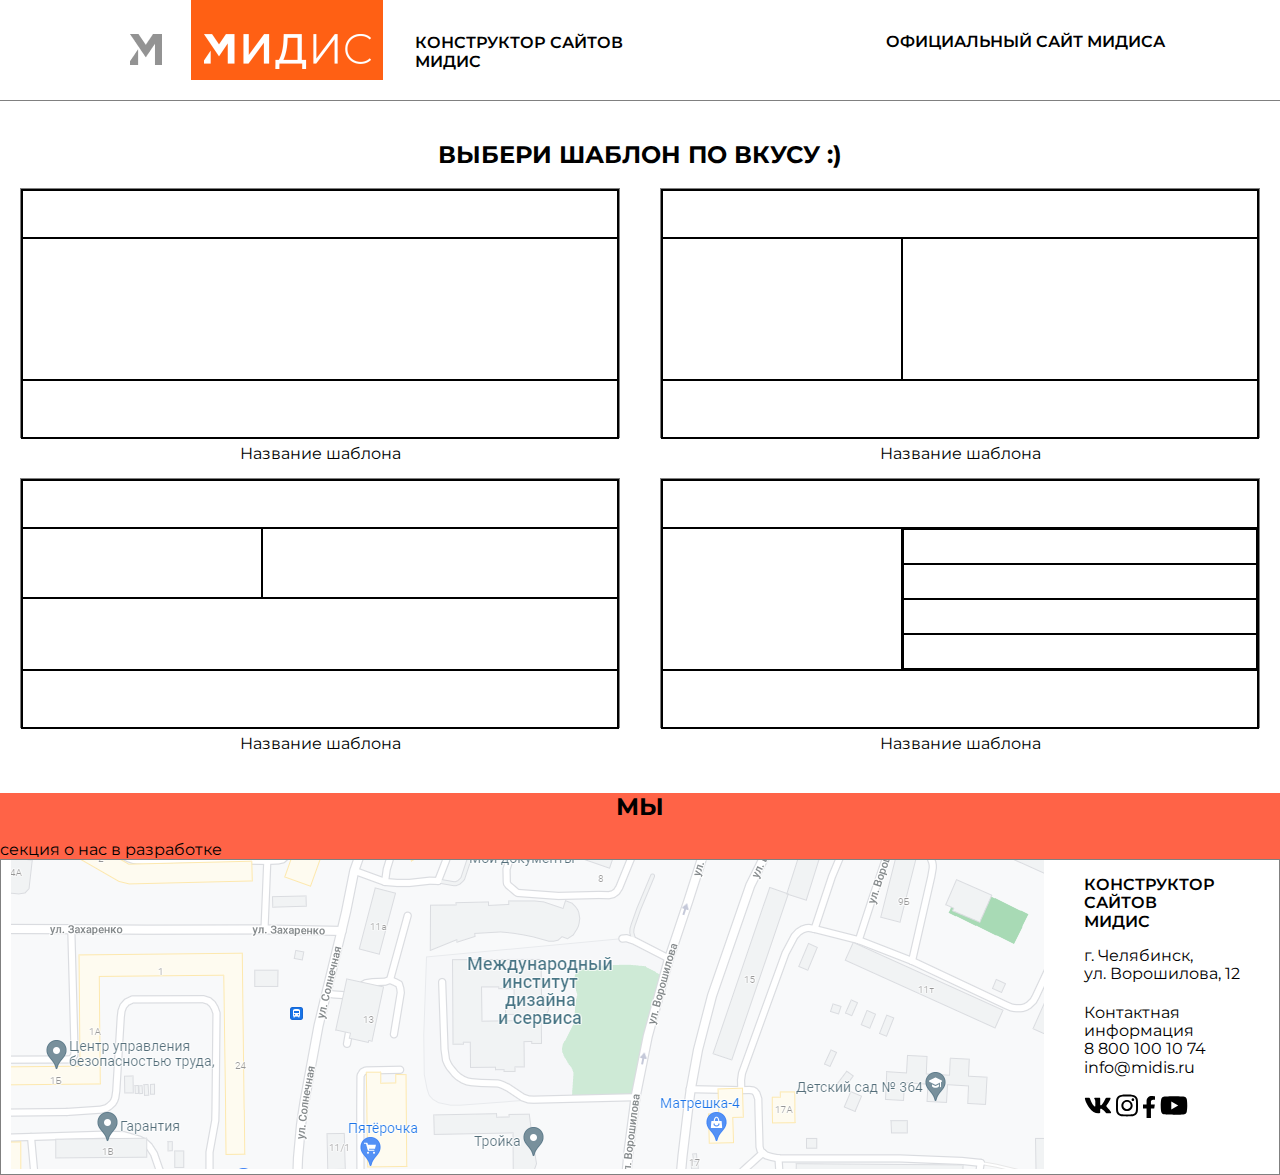
==== index.html @ 7e752ba1 "Merge branch 'main' of https://github.com/ArthurShakirov125/CommandProjectPI-225" ====
<!DOCTYPE html>
<html lang="ru">

<head>
    <meta charset="UTF-8">
    <meta http-equiv="X-UA-Compatible" content="IE=edge">
    <meta name="viewport" content="width=device-width, initial-scale=1.0">
    <meta name="keywords" content="конструктор, создание, сайт">
    <meta name="description" content="Конструктор сайтов МИДИС — это ознакомительный конструктор сайтов для абитуриентов и студентов первого курса. С помощью него Вы сможете легко создать красивый сайт самостоятельно.">
    <meta property="og:title" content="Главная страница конструктора">
    <meta property="og:site_name" content="Конструктор сайтов МИДИС">
    <meta property="og:url" content="https://arthurshakirov125.github.io/CommandProjectPI-225/index.html">
    <meta property="og:description" content="Конструктор сайтов МИДИС — это ознакомительный конструктор сайтов для абитуриентов и студентов первого курса. С помощью него Вы сможете легко создать красивый сайт самостоятельно.">
    <meta property="og:image" content="img/logo-text.png">
    <link href="https://fonts.googleapis.com/css2?family=Montserrat:wght@300&display=swap" rel="stylesheet">
    <link href="https://fonts.googleapis.com/css2?family=Roboto:wght@300&display=swap" rel="stylesheet">
    <link href="https://fonts.googleapis.com/css2?family=Oswald:wght@300&display=swap" rel="stylesheet">
    <link href="https://fonts.googleapis.com/css2?family=Manrope:wght@300&family=Roboto:wght@300&display=swap" rel="stylesheet">
    <link rel="stylesheet" href="CSS/normalize.css">
    <link rel="stylesheet" href="CSS/style.css">
    <link rel="icon" type="image/icon" sizes="16x16" href="icons/favicons.png">
    <title>Конструктор сайтов МИДИС</title>
</head>

<body>

    <header class="header">
        <section class="section header-menu">
            <div class="section__wrapper container menu__wrapper">
                <div class="logo">
                    <a href="index.html" class="logo header__logo">
                        <img class="logo header__img__burger-M" src="img/burger-M.png" alt="Логотип">
                        <img class="logo header__img__logo-text" src="img/logo-text.png" alt="">
                        <div class="mainmenu__item1">
                            <div href="#" class="mainmenu__title" style="text-decoration: none; color:black;">
                                Конструктор сайтов МИДиС
                            </div>
                        </div>
                    </a>
                </div>
                <div class="mainmenu__item">
                    <a href="https://midis.ru/" style="text-decoration: none; color:black;"
                        class="mainmenu__title__right">Официальный сайт МИДиСа</a>
                </div>
            </div>
        </section>
    </header>

    <main>
        <div class="template_selection_section">
            <h2 class="template_section__text">ВЫБЕРИ ШАБЛОН ПО ВКУСУ :)</h2>
            <div class="templates">
                <a class="template_link" href="template1.html">
                    <div class="template_card">
                        <div class="template_card__img">
                            <div class="templ1_header"></div>
                            <div class="templ1_main"></div>
                            <div class="templ1_footer"></div>
                        </div>
                        <p>Название шаблона</p>
                    </div>
                </a>
                <a class="template_link" href="template2.html">
                    <div class="template_card">
                        <div class="template_card__img">
                            <div class="templ2_header"></div>
                            <div class="templ2_main">
                                <div class="templ2_main__section1"></div>
                                <div class="templ2_main__section2"></div>
                            </div>
                            <div class="templ2_footer"></div>
                        </div>
                        <p>Название шаблона</p>
                    </div>
                </a>
                <a class="template_link" href="template3.html">
                    <div class="template_card">
                        <div class="template_card__img">
                            <div class="templ3_header"></div>
                            <div class="templ3_main">
                                <div class="templ3_main__section1"></div>
                                <div class="templ3_main__section2"></div>
                            </div>
                            <div class="templ3_main second_main"></div>
                            <div class="templ3_footer"></div>
                        </div>
                        <p>Название шаблона</p>
                    </div>
                </a>
                <a class="template_link" href="template4.html">
                    <div class="template_card">
                        <div class="template_card__img">
                            <div class="templ4_header"></div>
                            <div class="templ4_main">
                                <div class="templ4_main__section1"></div>
                                <div class="templ4_main__section2">
                                    <div class="templ4_main_section2_element"></div>
                                    <div class="templ4_main_section2_element"></div>
                                    <div class="templ4_main_section2_element"></div>
                                    <div class="templ4_main_section2_element"></div>
                                </div>
                            </div>
                            <div class="templ4_footer"></div>
                        </div>
                        <p>Название шаблона</p>
                    </div>
                </a>
            </div>
        </div>
        <div class="about_us_section">
            <h2 class="about_us__text">МЫ</h2>
            <div>
                секция о нас в разработке
            </div>
        </div>
    </main>
    <footer class="foot">
        <div>
            <a
                href="https://www.google.com/maps/place/%D0%9C%D0%B5%D0%B6%D0%B4%D1%83%D0%BD%D0%B0%D1%80%D0%BE%D0%B4%D0%BD%D1%8B%D0%B9+%D0%B8%D0%BD%D1%81%D1%82%D0%B8%D1%82%D1%83%D1%82+%D0%B4%D0%B8%D0%B7%D0%B0%D0%B9%D0%BD%D0%B0+%D0%B8+%D1%81%D0%B5%D1%80%D0%B2%D0%B8%D1%81%D0%B0/@55.1984254,61.3183395,17z/data=!4m5!3m4!1s0x43c59340e385fe61:0x36b8cd992479cd18!8m2!3d55.1984224!4d61.3205284"><img
                    class="map" src="img/MIDISMap.png" alt=""></a>
        </div>
        <div class="container_listAndLinks">
            <p class="footer_logo">
                Конструктор сайтов МИДиС
            </p>
            <div class="footer_div__list">
                <ul class="footer_list">
                    <li>г. Челябинск,</li>
                    <li class="footer_list__street">ул. Ворошилова, 12</li>
                    <li>Контактная информация</li>
                    <li>8 800 100 10 74</li>
                    <li>info@midis.ru</li>
                </ul>
            </div>
            <p class="footer_links">
                <a href="https://vk.com/my_midis" data-toggle="tooltip" data-placement="top" title="Вконтакте"><i><img
                            style="height: 25px; fill: crimson;" src="img/vk-brands.svg" alt=""></i></a>
                <a href="https://www.instagram.com/midis_74/" data-toggle="tooltip" data-placement="top"
                    title="Инстаграм"><i><img style="height: 25px;" src="img/instagram-brands.svg" alt=""></i></a>
                <a href="https://www.facebook.com/MIDIS74" data-toggle="tooltip" data-placement="top"
                    title="Facebook"><i><img style="height: 22px;" src="img/facebook-f-brands.svg" alt=""></i></a>
                <a href="https://www.youtube.com/user/TheRBIU" data-toggle="tooltip" data-placement="top"
                    title="YouTube"><i><img style="height: 25px;" src="img/youtube-brands.svg" alt=""></i></a>
            </p>
        </div>
        
    </footer>
</body>

</html>
---- CSS/style.css ----
html {
    box-sizing: border-box;
  }
  *,
  *::before,
  *::after {
    box-sizing: inherit;
}
body{
    font-family: 'Montserrat', sans-serif;
}

/* Раздел Артура, контент в центре с шаблонами */

.templates{
    display: flex;
    justify-content: space-around;
    padding-bottom: 5px;
    flex-wrap: wrap;
}
.template_section__text{
    padding-top: 20px;
}
.template_card{
    width: 600px;
    height: 250px;
    margin-bottom: 40px;
    background-color: white;
    border: gray 1px solid;
}
.template_link{
  text-decoration: none;
  color: black;
}
.template_card__img{
  height: 240px;
  
}
/*-шаблон 1 --*/
.templ1_header{
 height: 20%;
 border: 2px solid black;
 border-bottom: 1px;
}
.templ1_main{
 height: 60%;
 border: 2px solid black;
}
.templ1_footer{
  height: 24%;
 border: 2px solid black;
 border-top: 1px;
}
/*-шаблон 2 --*/
.templ2_header{
  height: 20%;
  border: 2px solid black;
  border-bottom: 1px;
 }
 .templ2_main{
  display: flex;
  height: 60%;
  border: 2px solid black;
 }
 .templ2_main__section1{
   height: 100%;
   width: 40%;
 }
 .templ2_main__section2{
    height: 100%;
    width: 60%;
    border-left: 2px solid black;
 }
 .templ2_footer{
   height: 24%;
  border: 2px solid black;
  border-top: 1px;
 }
 /*-шаблон 3 --*/
 .templ3_header{
  height: 20%;
  border: 2px solid black;
  border-bottom: 1px;
 }
 .templ3_main{
  display: flex;
  height: 30%;
  border: 2px solid black;
 }
 .second_main{
   border-top: 1px;
 }
 .templ3_main__section1{
   height: 100%;
   width: 40%;
 }
 .templ3_main__section2{
    height: 100%;
    width: 60%;
    border-left: 2px solid black;
 }
 .templ3_footer{
   height: 24%;
  border: 2px solid black;
  border-top: 1px;
 }
 /*-шаблон 4 --*/
 .templ4_header{
  height: 20%;
  border: 2px solid black;
  border-bottom: 1px;
 }
 .templ4_main{
  display: flex;
  height: 60%;
  border: 2px solid black;
 }
 .templ4_main__section1{
   height: 100%;
   width: 40%;
 }
 .templ4_main__section2{
    height: 100%;
    width: 60%;
    border-left: 2px solid black;
 }
 .templ4_footer{
   height: 24%;
   border: 2px solid black;
   border-top: 1px;
 }
 .templ4_main_section2_element{
   height: 25%;
   width: 100%;
   border: 1px solid black;
 }






 /* ------ Секция о нас -*/
.about_us_section{
    background-color: tomato;
}
.about_us__text{
    text-align: center;
}
/* Конец раздела Артура, контент в центре с шаблонами */

/* Раздел Павла, шапка */
header{
    min-height: 100px;
    background-color: white;
    border-bottom: gray 1px solid;
}
  
  .section {
    text-decoration-line: none;
  }
  
  .section__wrapper {
    display: flex;
    flex-direction: row;
    justify-content: space-around;
  }
  
  .header-menu {
    min-height: 100px;
    width: 100%;
    top: 0;
    left: 0;
    z-index: 100;
  }
  
  
 .header__img__burger-M{
    z-index: 1000;
    top: 0;
    cursor: pointer;
    margin-top: 15px;
    margin-bottom: 15px;
    margin-left: 15px;
    margin-right: 25px;
  }

  .header__logo{
    text-decoration: none;
  }

  .header__img__logo-text{
    width: 192px;
    height: 80px;
  }

  .mainmenu__title{
    display: flex;
    font-weight: 600;
    line-height: 1.14;
    text-transform: uppercase;
    max-width: 240px;
    margin-left: 300px;
    margin-top: -50px;
  }

  .mainmenu__title__right{
    font-weight: 600;
    text-transform: uppercase;
    max-width: 240px;
  }

  .mainmenu__item{
      margin-top: 33px;
  }
  
/*Конец раздела Павла, шапка */
/* Раздел распиздяя*/
footer{
    border-top: gray 1px solid;
    min-height: 300px;
    background-color: white;
    justify-content: center;
}
.template_selection_section{
    text-align: center;
}
.foot{
    display: flex;
    border: 1px solid grey;
   
}

.map{
  margin-left: 10px;
}

.footer_logo{
  display: flex;
  font-weight: 600;
  line-height: 1.14;
  text-transform: uppercase;
  max-width: 40px;
  margin-left: 40px;
}
.footer_logo__img{
  margin-right: 20px;
  width: 75px;
}
.footer_list{

  list-style-type: none;
}
.footer_list__street{
  padding-bottom: 20px;
}
.footer_links{
  margin-left: 40px;
}
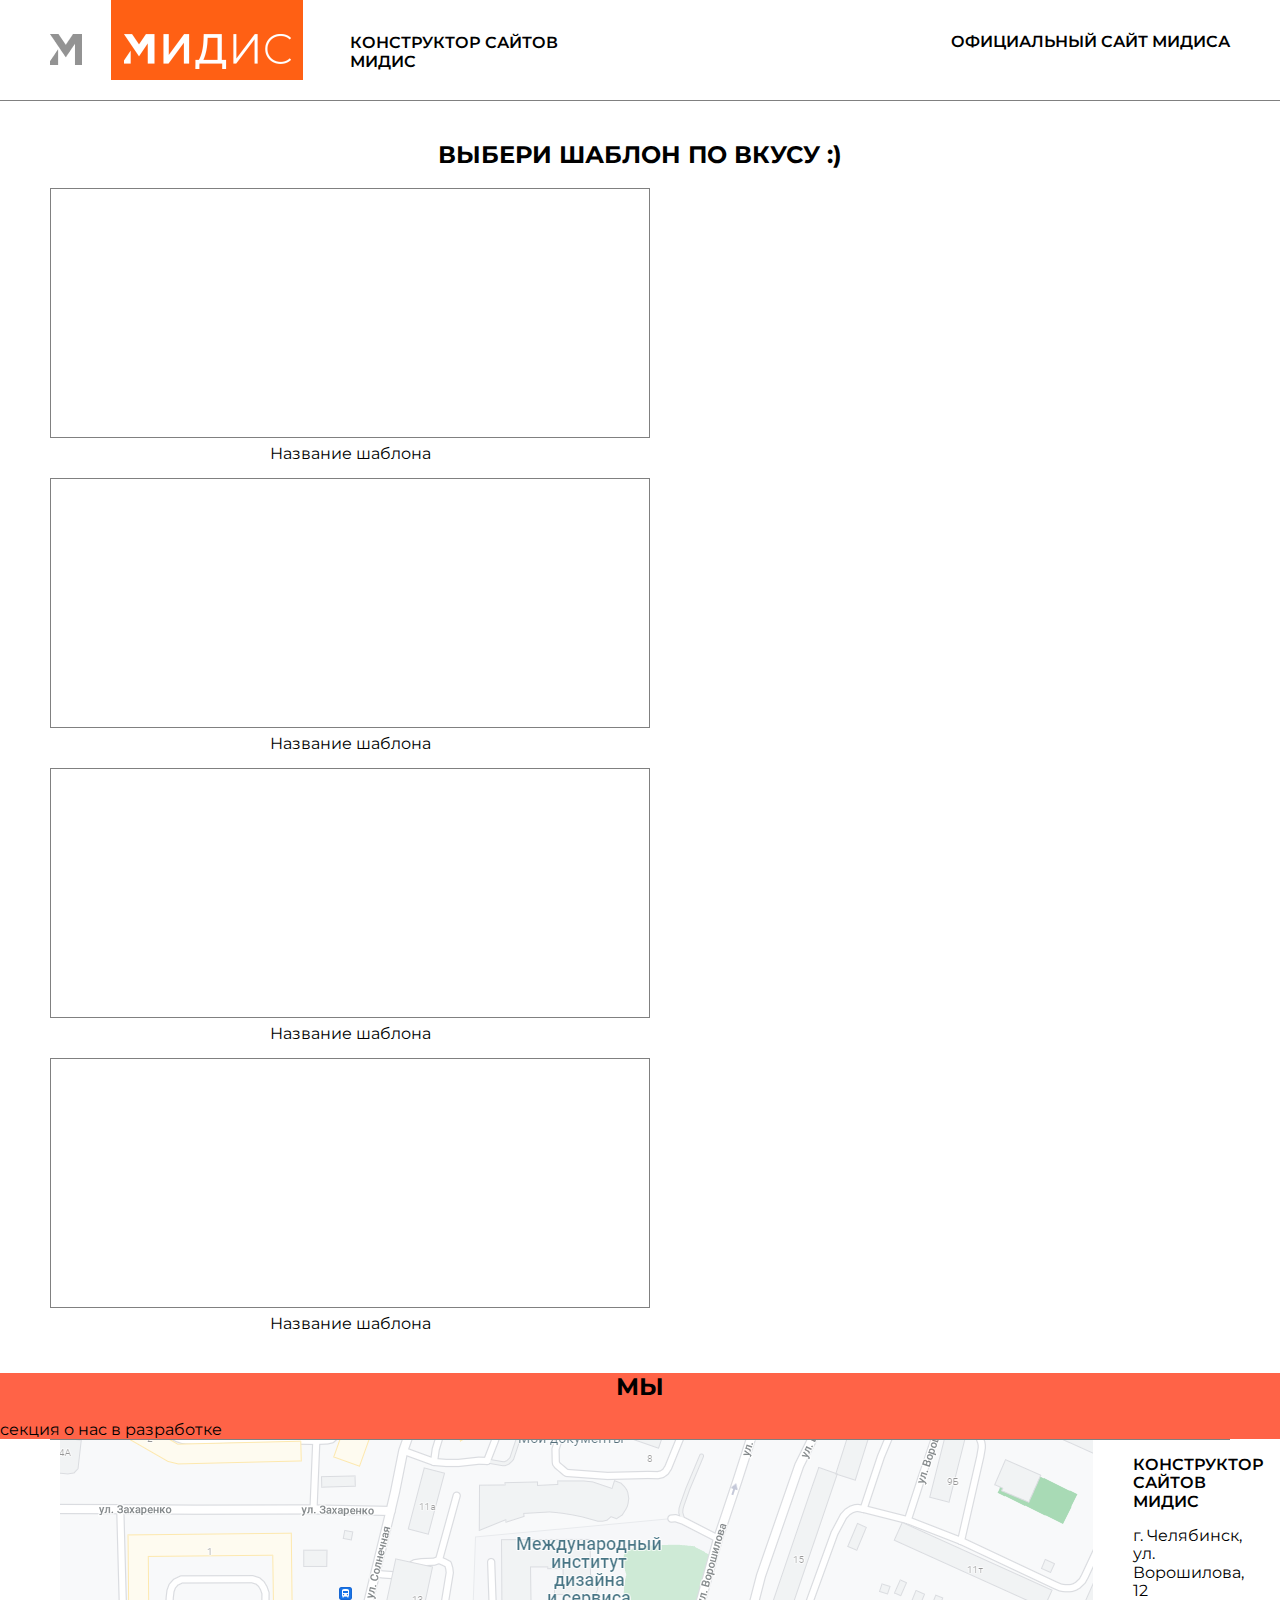
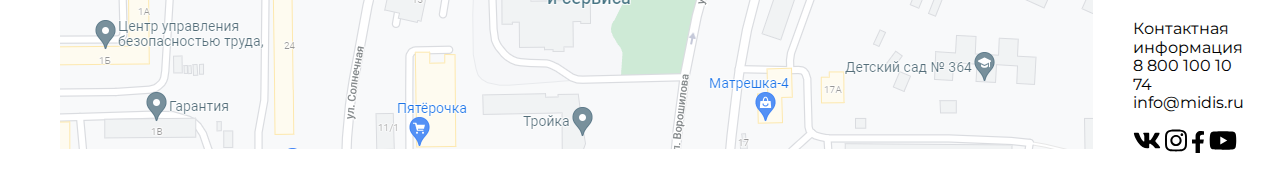
==== commit 88450201: "Полностью поменял шаблоны" ====
--- a/index.html
+++ b/index.html
@@ -53,9 +53,7 @@
                 <a class="template_link" href="template1.html">
                     <div class="template_card">
                         <div class="template_card__img">
-                            <div class="templ1_header"></div>
-                            <div class="templ1_main"></div>
-                            <div class="templ1_footer"></div>
+                           <div class="templ1_img"></div>
                         </div>
                         <p>Название шаблона</p>
                     </div>
@@ -63,12 +61,7 @@
                 <a class="template_link" href="template2.html">
                     <div class="template_card">
                         <div class="template_card__img">
-                            <div class="templ2_header"></div>
-                            <div class="templ2_main">
-                                <div class="templ2_main__section1"></div>
-                                <div class="templ2_main__section2"></div>
-                            </div>
-                            <div class="templ2_footer"></div>
+                            <div class="templ2_img"></div>
                         </div>
                         <p>Название шаблона</p>
                     </div>
@@ -76,13 +69,7 @@
                 <a class="template_link" href="template3.html">
                     <div class="template_card">
                         <div class="template_card__img">
-                            <div class="templ3_header"></div>
-                            <div class="templ3_main">
-                                <div class="templ3_main__section1"></div>
-                                <div class="templ3_main__section2"></div>
-                            </div>
-                            <div class="templ3_main second_main"></div>
-                            <div class="templ3_footer"></div>
+                           <div class="templ3_img"></div>
                         </div>
                         <p>Название шаблона</p>
                     </div>
@@ -90,17 +77,7 @@
                 <a class="template_link" href="template4.html">
                     <div class="template_card">
                         <div class="template_card__img">
-                            <div class="templ4_header"></div>
-                            <div class="templ4_main">
-                                <div class="templ4_main__section1"></div>
-                                <div class="templ4_main__section2">
-                                    <div class="templ4_main_section2_element"></div>
-                                    <div class="templ4_main_section2_element"></div>
-                                    <div class="templ4_main_section2_element"></div>
-                                    <div class="templ4_main_section2_element"></div>
-                                </div>
-                            </div>
-                            <div class="templ4_footer"></div>
+                            <div class="templ4_img"></div>
                         </div>
                         <p>Название шаблона</p>
                     </div>
@@ -148,4 +125,4 @@
     </footer>
 </body>
 
-</html>+</html>
--- a/CSS/style.css
+++ b/CSS/style.css
@@ -14,7 +14,9 @@
 
 .templates{
     display: flex;
-    justify-content: space-around;
+    justify-content: space-between;
+    margin-left: 50px;
+    margin-right: 50px;
     padding-bottom: 5px;
     flex-wrap: wrap;
 }
@@ -163,7 +165,7 @@
   .section__wrapper {
     display: flex;
     flex-direction: row;
-    justify-content: space-around;
+    justify-content: space-between;
   }
   
   .header-menu {
@@ -181,7 +183,7 @@
     cursor: pointer;
     margin-top: 15px;
     margin-bottom: 15px;
-    margin-left: 15px;
+    margin-left: 50px;
     margin-right: 25px;
   }
 
@@ -200,7 +202,7 @@
     line-height: 1.14;
     text-transform: uppercase;
     max-width: 240px;
-    margin-left: 300px;
+    margin-left: 350px;
     margin-top: -50px;
   }
 
@@ -208,6 +210,7 @@
     font-weight: 600;
     text-transform: uppercase;
     max-width: 240px;
+    margin-right: 50px;
   }
 
   .mainmenu__item{
@@ -227,8 +230,9 @@
 }
 .foot{
     display: flex;
-    border: 1px solid grey;
-   
+    justify-content: space-between;
+    margin-left: 50px;
+    margin-right: 50px;
 }
 
 .map{
@@ -236,7 +240,6 @@
 }
 
 .footer_logo{
-  display: flex;
   font-weight: 600;
   line-height: 1.14;
   text-transform: uppercase;
@@ -248,7 +251,6 @@
   width: 75px;
 }
 .footer_list{
-
   list-style-type: none;
 }
 .footer_list__street{
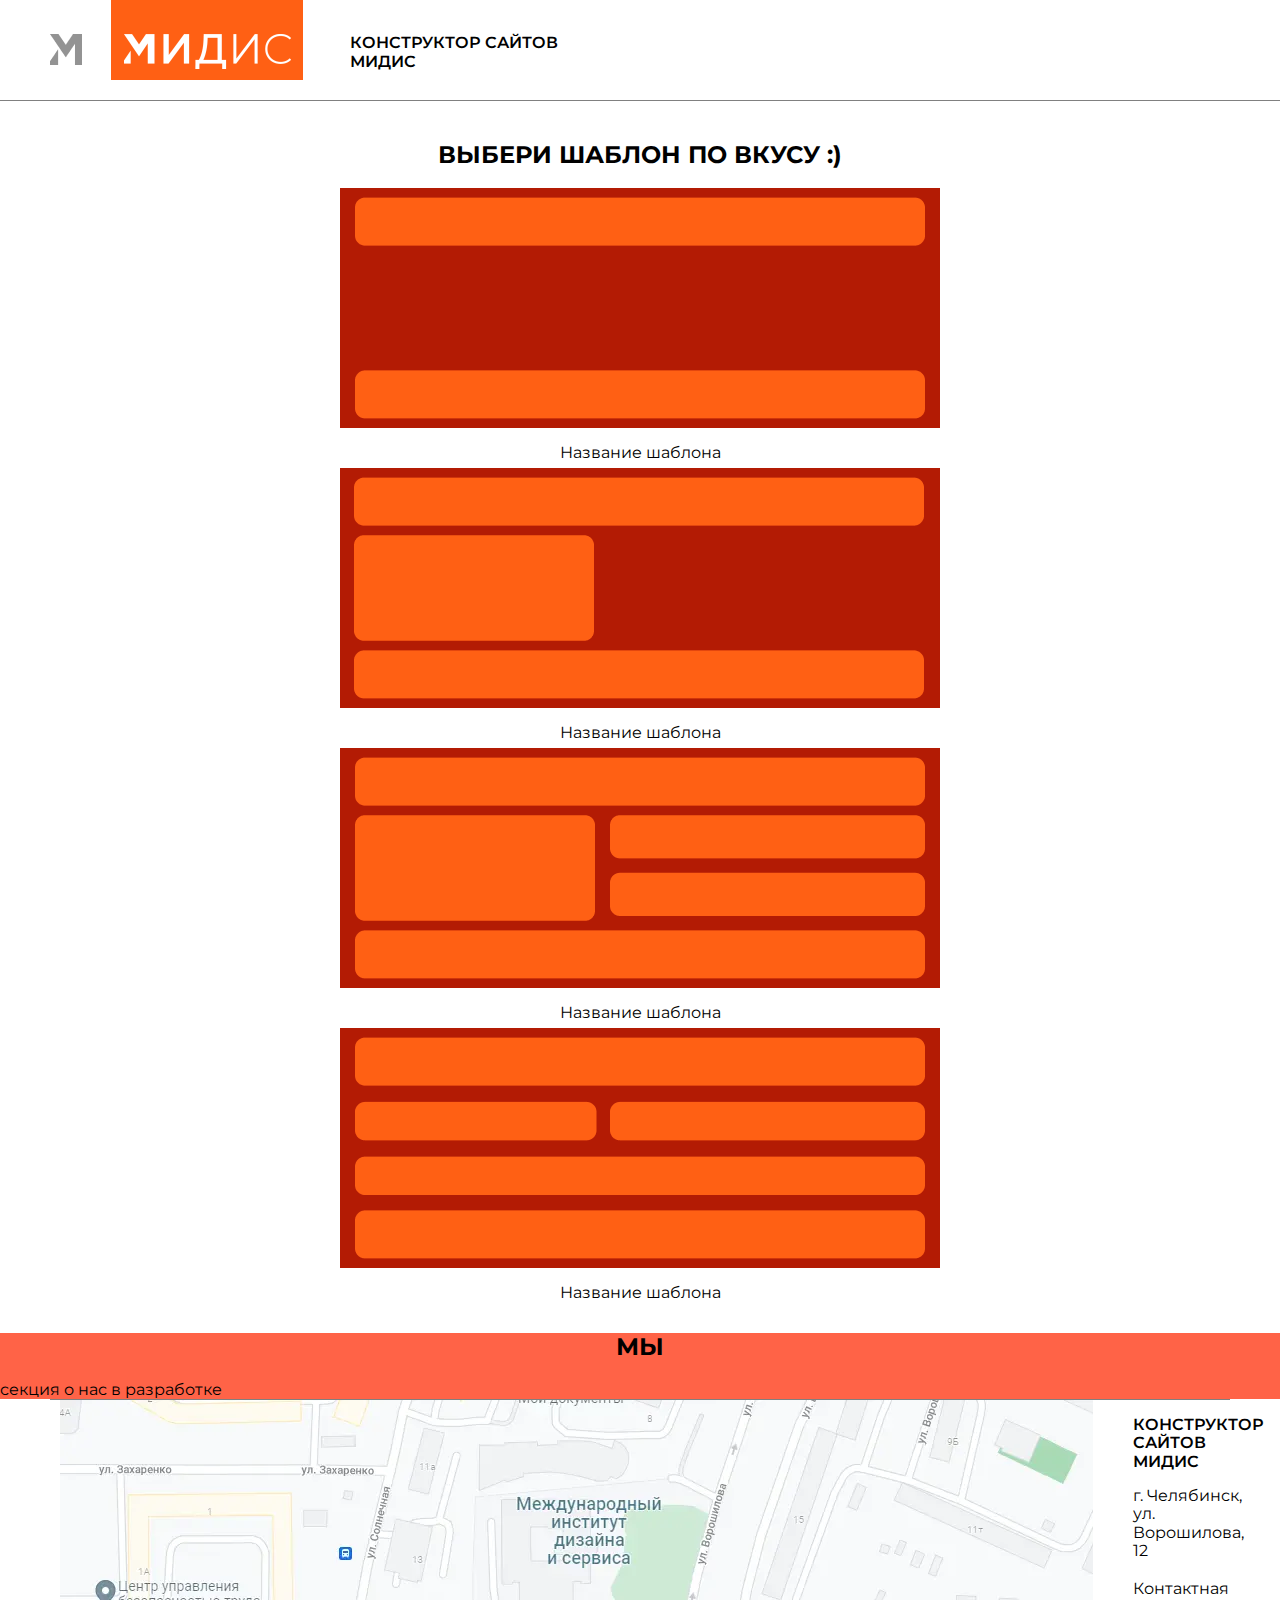
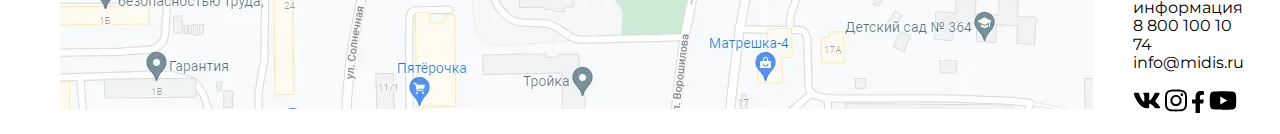
==== commit e8802e29: "ADAPTATION" ====
--- a/index.html
+++ b/index.html
@@ -95,7 +95,7 @@
         <div>
             <a
                 href="https://www.google.com/maps/place/%D0%9C%D0%B5%D0%B6%D0%B4%D1%83%D0%BD%D0%B0%D1%80%D0%BE%D0%B4%D0%BD%D1%8B%D0%B9+%D0%B8%D0%BD%D1%81%D1%82%D0%B8%D1%82%D1%83%D1%82+%D0%B4%D0%B8%D0%B7%D0%B0%D0%B9%D0%BD%D0%B0+%D0%B8+%D1%81%D0%B5%D1%80%D0%B2%D0%B8%D1%81%D0%B0/@55.1984254,61.3183395,17z/data=!4m5!3m4!1s0x43c59340e385fe61:0x36b8cd992479cd18!8m2!3d55.1984224!4d61.3205284"><img
-                    class="map" src="img/MIDISMap.png" alt=""></a>
+                    class="map" src="img/MIDISMap.webp" alt=""></a>
         </div>
         <div class="container_listAndLinks">
             <p class="footer_logo">
--- a/CSS/style.css
+++ b/CSS/style.css
@@ -24,11 +24,11 @@
     padding-top: 20px;
 }
 .template_card{
-    width: 600px;
-    height: 250px;
+    width: 600px; /*было 600*/
+    height: 240px;/*было 250*/
     margin-bottom: 40px;
     background-color: white;
-    border: gray 1px solid;
+   
 }
 .template_link{
   text-decoration: none;
@@ -38,104 +38,33 @@
   height: 240px;
   
 }
+/*Харченко исправляю шаблоны 16.11.21*/
+
 /*-шаблон 1 --*/
-.templ1_header{
- height: 20%;
- border: 2px solid black;
- border-bottom: 1px;
-}
-.templ1_main{
- height: 60%;
- border: 2px solid black;
-}
-.templ1_footer{
-  height: 24%;
- border: 2px solid black;
- border-top: 1px;
+.templ1_img{
+  height: 100%;
+  width: 100%;
+ background-image: url(../img/Group\ 1.png);
 }
 /*-шаблон 2 --*/
-.templ2_header{
-  height: 20%;
-  border: 2px solid black;
-  border-bottom: 1px;
- }
- .templ2_main{
-  display: flex;
-  height: 60%;
-  border: 2px solid black;
- }
- .templ2_main__section1{
-   height: 100%;
-   width: 40%;
- }
- .templ2_main__section2{
-    height: 100%;
-    width: 60%;
-    border-left: 2px solid black;
- }
- .templ2_footer{
-   height: 24%;
-  border: 2px solid black;
-  border-top: 1px;
- }
+.templ2_img{
+  height: 100%;
+  width: 100%;
+ background-image: url(../img/Group\ 2.png);
+}
  /*-шаблон 3 --*/
- .templ3_header{
-  height: 20%;
-  border: 2px solid black;
-  border-bottom: 1px;
- }
- .templ3_main{
-  display: flex;
-  height: 30%;
-  border: 2px solid black;
- }
- .second_main{
-   border-top: 1px;
- }
- .templ3_main__section1{
-   height: 100%;
-   width: 40%;
- }
- .templ3_main__section2{
-    height: 100%;
-    width: 60%;
-    border-left: 2px solid black;
- }
- .templ3_footer{
-   height: 24%;
-  border: 2px solid black;
-  border-top: 1px;
- }
+ .templ3_img{
+  height: 100%;
+  width: 100%;
+ background-image: url(../img/Group\ 3.png);
+}
  /*-шаблон 4 --*/
- .templ4_header{
-  height: 20%;
-  border: 2px solid black;
-  border-bottom: 1px;
- }
- .templ4_main{
-  display: flex;
-  height: 60%;
-  border: 2px solid black;
- }
- .templ4_main__section1{
-   height: 100%;
-   width: 40%;
- }
- .templ4_main__section2{
-    height: 100%;
-    width: 60%;
-    border-left: 2px solid black;
- }
- .templ4_footer{
-   height: 24%;
-   border: 2px solid black;
-   border-top: 1px;
- }
- .templ4_main_section2_element{
-   height: 25%;
-   width: 100%;
-   border: 1px solid black;
- }
+ .templ4_img{
+  height: 100%;
+  width: 100%;
+ background-image: url(../img/Group\ 4.png);
+}
+/*Харченко исправил шаблоны 16.11.21*/ 
 
 
 
@@ -218,7 +147,7 @@
   }
   
 /*Конец раздела Павла, шапка */
-/* Раздел распиздяя*/
+/* Мужской раздел*/
 footer{
     border-top: gray 1px solid;
     min-height: 300px;
@@ -258,4 +187,13 @@
 }
 .footer_links{
   margin-left: 40px;
+}
+
+@media (max-width:1330px){
+  .mainmenu__item{
+      visibility: hidden;
+  }
+  .templates{
+    justify-content: center;
+  }
 }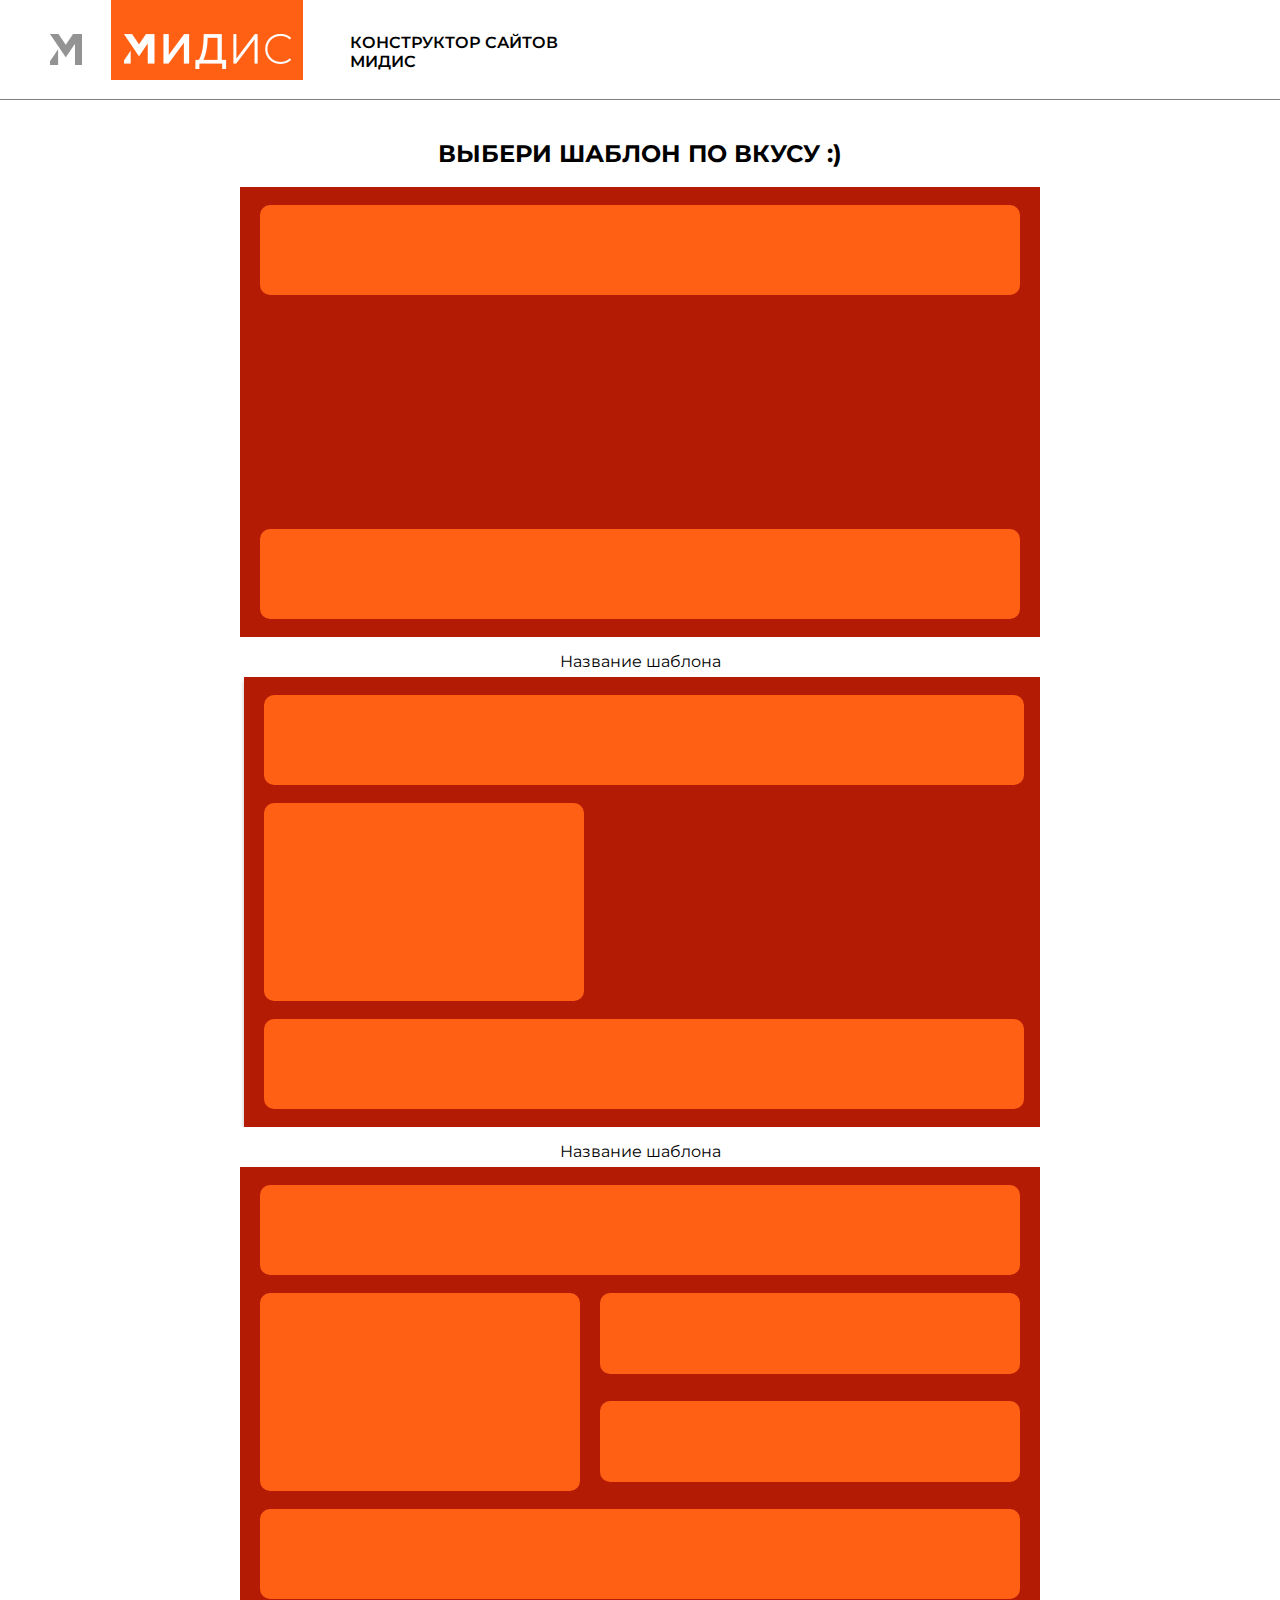
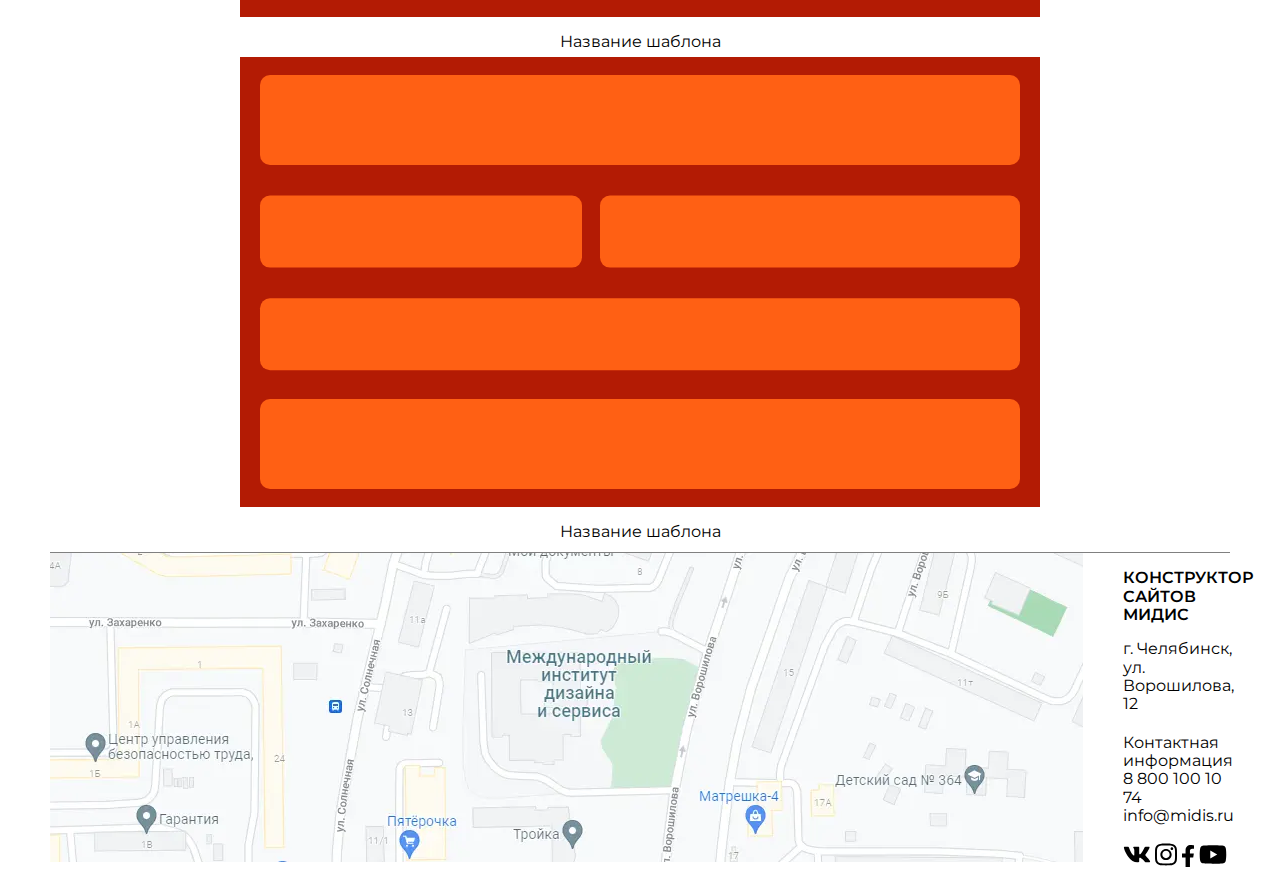
==== commit d3829a8a: "remove setting and delete i" ====
--- a/index.html
+++ b/index.html
@@ -111,14 +111,14 @@
                 </ul>
             </div>
             <p class="footer_links">
-                <a href="https://vk.com/my_midis" data-toggle="tooltip" data-placement="top" title="Вконтакте"><i><img
-                            style="height: 25px; fill: crimson;" src="img/vk-brands.svg" alt=""></i></a>
+                <a href="https://vk.com/my_midis" data-toggle="tooltip" data-placement="top" title="Вконтакте"><img
+                            style="height: 25px; fill: crimson;" src="img/vk-brands.svg" alt=""></a>
                 <a href="https://www.instagram.com/midis_74/" data-toggle="tooltip" data-placement="top"
-                    title="Инстаграм"><i><img style="height: 25px;" src="img/instagram-brands.svg" alt=""></i></a>
+                    title="Инстаграм"><img style="height: 25px;" src="img/instagram-brands.svg" alt=""></a>
                 <a href="https://www.facebook.com/MIDIS74" data-toggle="tooltip" data-placement="top"
-                    title="Facebook"><i><img style="height: 22px;" src="img/facebook-f-brands.svg" alt=""></i></a>
+                    title="Facebook"><img style="height: 22px;" src="img/facebook-f-brands.svg" alt=""></a>
                 <a href="https://www.youtube.com/user/TheRBIU" data-toggle="tooltip" data-placement="top"
-                    title="YouTube"><i><img style="height: 25px;" src="img/youtube-brands.svg" alt=""></i></a>
+                    title="YouTube"><img style="height: 25px;" src="img/youtube-brands.svg" alt=""></a>
             </p>
         </div>
         
--- a/CSS/style.css
+++ b/CSS/style.css
@@ -1,5 +1,6 @@
 html {
     box-sizing: border-box;
+    height: 100%;
   }
   *,
   *::before,
@@ -8,10 +9,83 @@
 }
 body{
     font-family: 'Montserrat', sans-serif;
+    height: 100%;
+    display: flex;
+    flex-direction: column;
 }
 
 /* Раздел Артура, контент в центре с шаблонами */
-
+.display_none{
+  display: none;
+}
+.yellow{
+  background-color: yellow;
+}
+.red{
+ background-color: tomato;
+}
+
+.green{
+  background-color: yellowgreen;
+}
+
+.blue{
+  background-color: blue;
+}
+.bisque{
+  background-color: bisque;
+}
+.yellow1{
+  background-color: yellow;
+}
+.red1{
+ background-color: tomato;
+}
+
+.green1{
+  background-color: yellowgreen;
+}
+
+.blue1{
+  background-color: blue;
+}
+.bisque1{
+  background-color: bisque;
+}
+.yellow2{
+  background-color: yellow;
+}
+.red2{
+ background-color: tomato;
+}
+
+.green2{
+  background-color: yellowgreen;
+}
+
+.blue2{
+  background-color: blue;
+}
+.bisque2{
+  background-color: bisque;
+}
+.color_palette{
+  display: flex;
+  flex-wrap: wrap;
+  justify-content: space-between;
+}
+.palette_btn{
+  width: 15px;
+  height: 15px;
+  border: none;
+  box-shadow: 0 8px 15px rgba(0, 0, 0, .1);
+  transition: .3s;
+}
+.palette_btn:hover{
+  box-shadow: 0 15px 20px rgba(46, 229, 157, .4);
+  color: white;
+  transform: translateY(-5px);
+}
 .templates{
     display: flex;
     justify-content: space-between;
@@ -24,18 +98,17 @@
     padding-top: 20px;
 }
 .template_card{
-    width: 600px; /*было 600*/
-    height: 240px;/*было 250*/
+    width: 800px; /*было 600*/
+    height: 450px;/*было 250*/
     margin-bottom: 40px;
     background-color: white;
-   
 }
 .template_link{
   text-decoration: none;
   color: black;
 }
 .template_card__img{
-  height: 240px;
+  height: 450px;
   
 }
 /*Харченко исправляю шаблоны 16.11.21*/
@@ -44,25 +117,25 @@
 .templ1_img{
   height: 100%;
   width: 100%;
- background-image: url(../img/Group\ 1.png);
+ background-image: url(../img/Group\ 1.svg);
 }
 /*-шаблон 2 --*/
 .templ2_img{
   height: 100%;
   width: 100%;
- background-image: url(../img/Group\ 2.png);
+ background-image: url(../img/Group\ 2.svg);
 }
  /*-шаблон 3 --*/
  .templ3_img{
   height: 100%;
   width: 100%;
- background-image: url(../img/Group\ 3.png);
+ background-image: url(../img/Group\ 3.svg);
 }
  /*-шаблон 4 --*/
  .templ4_img{
   height: 100%;
   width: 100%;
- background-image: url(../img/Group\ 4.png);
+ background-image: url(../img/Group\ 4.svg);
 }
 /*Харченко исправил шаблоны 16.11.21*/ 
 
@@ -74,6 +147,7 @@
  /* ------ Секция о нас -*/
 .about_us_section{
     background-color: tomato;
+    display: none;
 }
 .about_us__text{
     text-align: center;
@@ -124,7 +198,9 @@
     width: 192px;
     height: 80px;
   }
-
+  main{
+   flex-grow: 1;
+  }
   .mainmenu__title{
     display: flex;
     font-weight: 600;
@@ -149,10 +225,11 @@
 /*Конец раздела Павла, шапка */
 /* Мужской раздел*/
 footer{
-    border-top: gray 1px solid;
+   border-top: gray 1px solid;
     min-height: 300px;
     background-color: white;
     justify-content: center;
+    margin-top: 1px solid grey;
 }
 .template_selection_section{
     text-align: center;
@@ -162,10 +239,6 @@
     justify-content: space-between;
     margin-left: 50px;
     margin-right: 50px;
-}
-
-.map{
-  margin-left: 10px;
 }
 
 .footer_logo{
@@ -189,11 +262,31 @@
   margin-left: 40px;
 }
 
-@media (max-width:1330px){
+@media (max-width:1440px){
   .mainmenu__item{
       visibility: hidden;
   }
   .templates{
     justify-content: center;
   }
+}
+
+@media (max-width:1730px){
+  .templates{
+    justify-content: center;
+  }
+}
+
+@media only screen
+and (min-device-width : 768px)
+and (max-device-width : 1024px)
+and (orientation : portrait) {
+}
+
+@media only screen
+and (min-width : 1224px) {
+}
+
+@media only screen
+and (min-width : 1824px) {
 }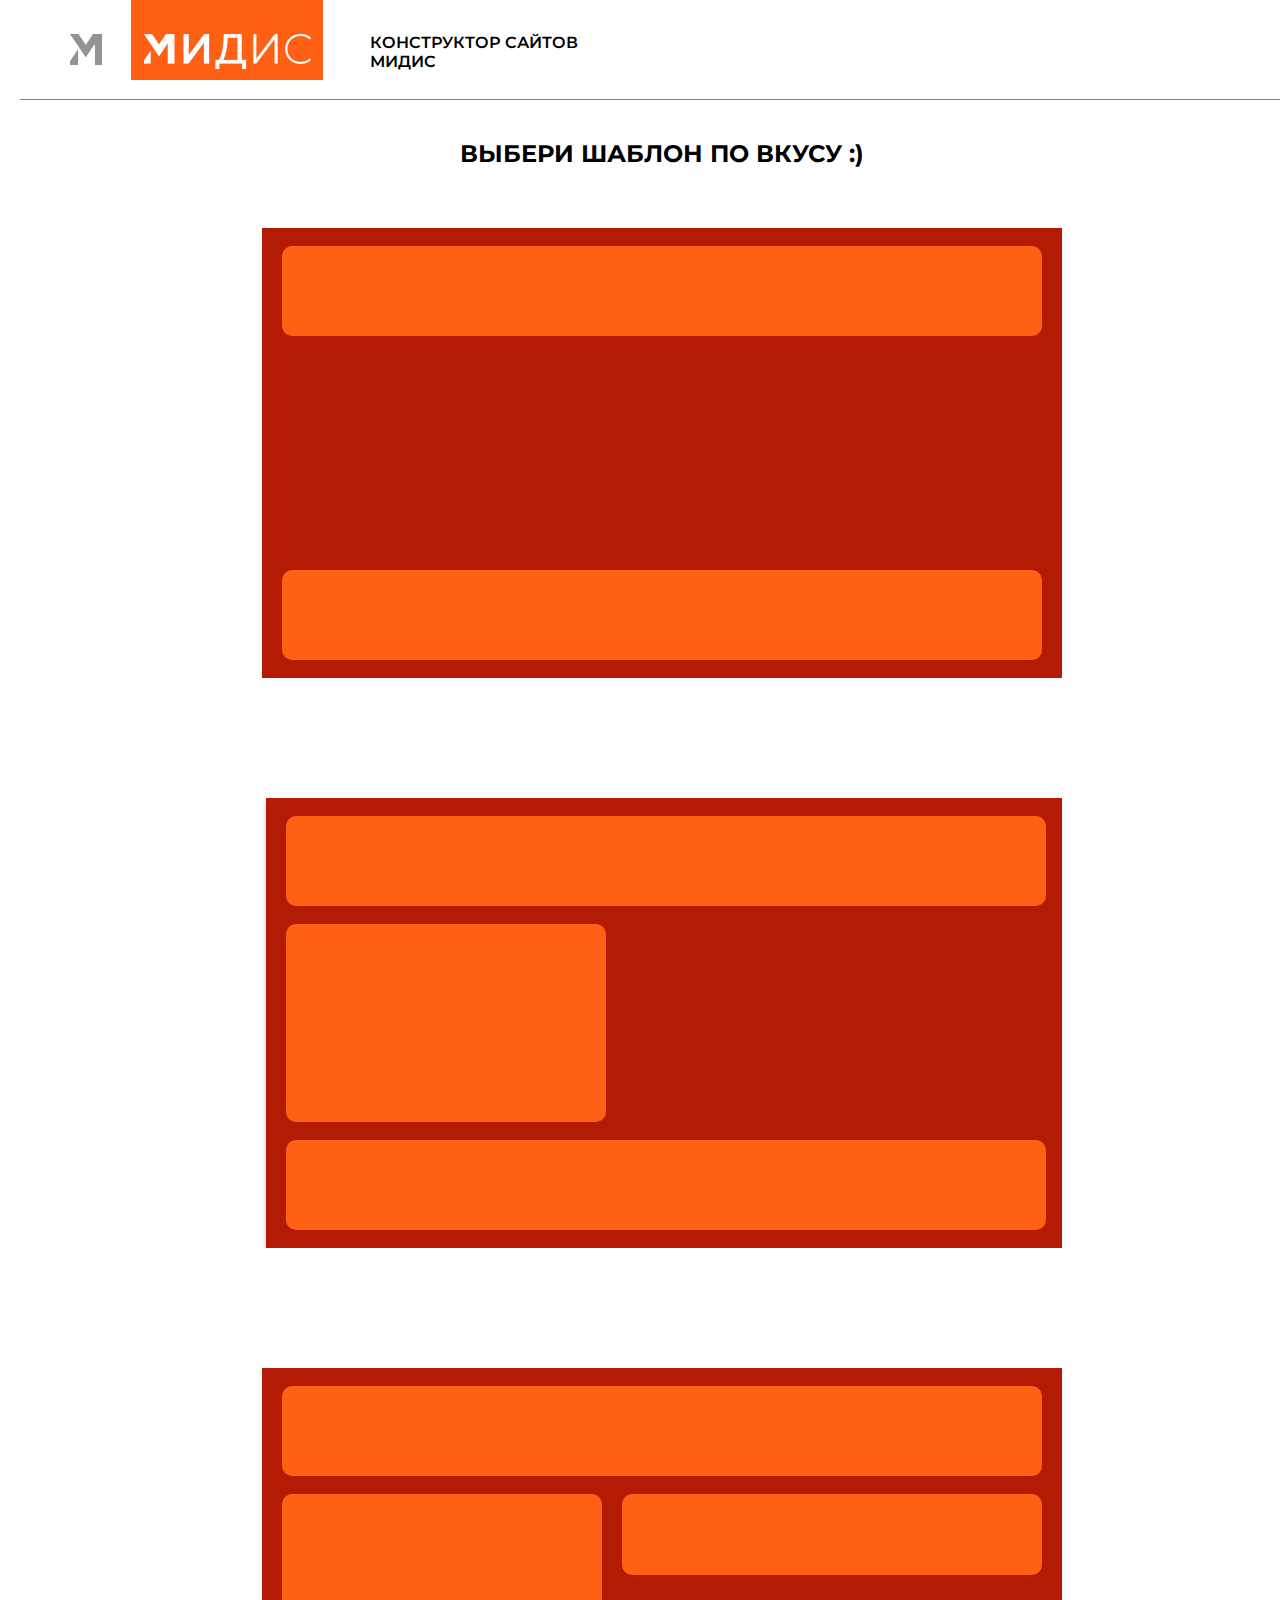
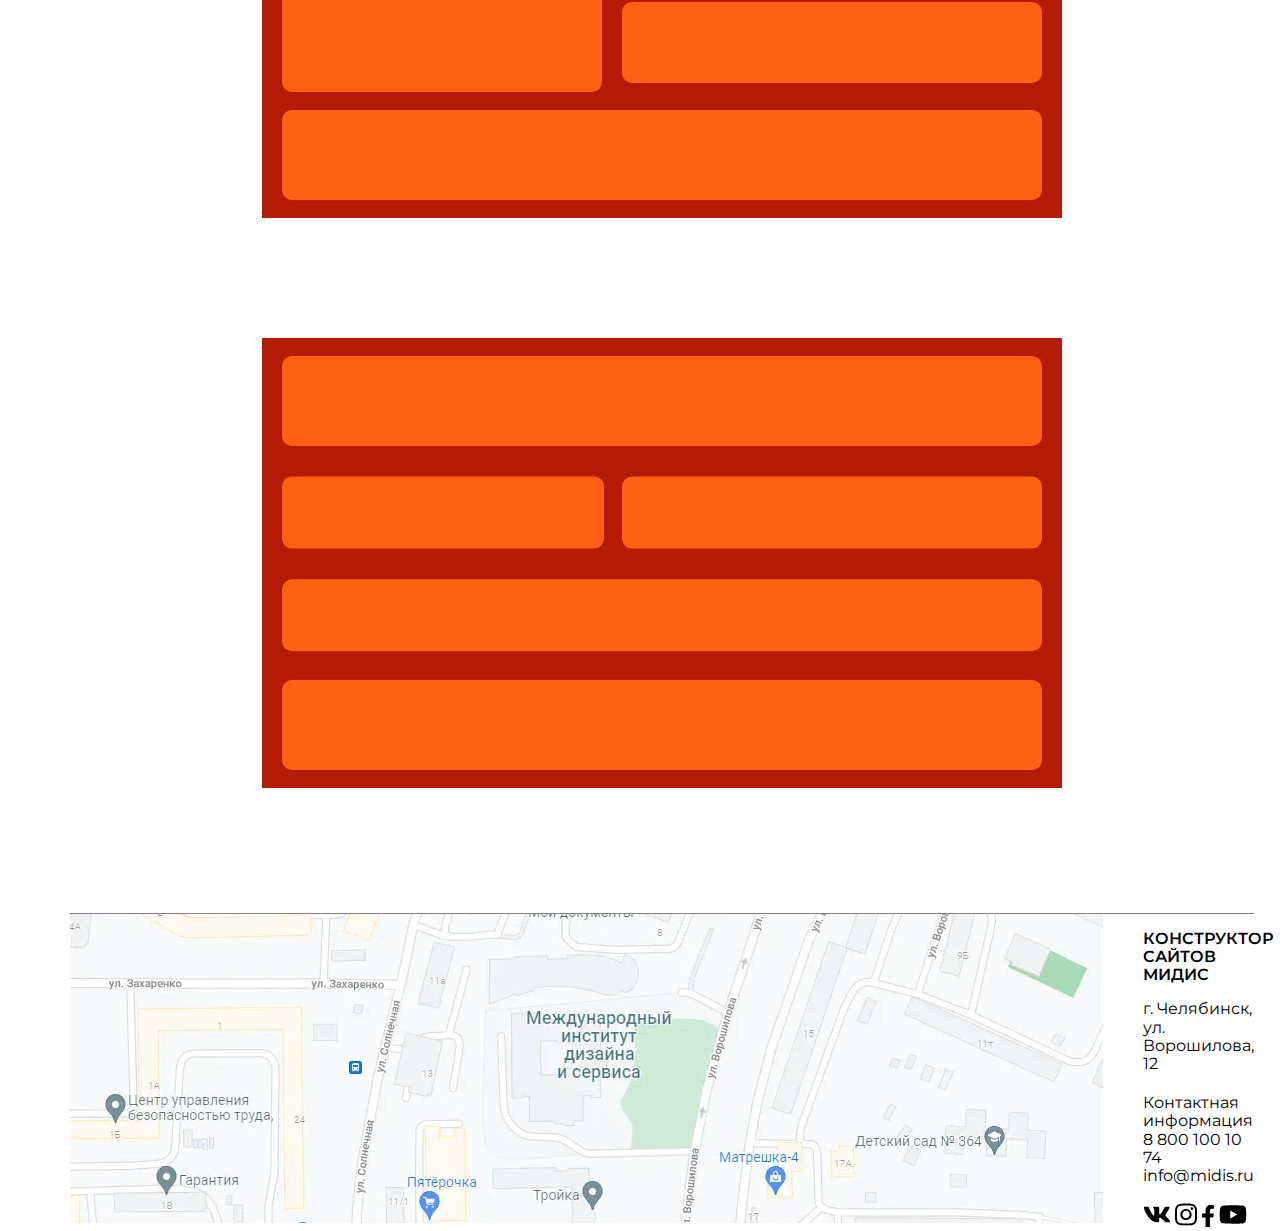
==== commit 5bbab4d4: "delete template 1,2" ====
--- a/index.html
+++ b/index.html
@@ -6,16 +6,19 @@
     <meta http-equiv="X-UA-Compatible" content="IE=edge">
     <meta name="viewport" content="width=device-width, initial-scale=1.0">
     <meta name="keywords" content="конструктор, создание, сайт">
-    <meta name="description" content="Конструктор сайтов МИДИС — это ознакомительный конструктор сайтов для абитуриентов и студентов первого курса. С помощью него Вы сможете легко создать красивый сайт самостоятельно.">
+    <meta name="description"
+        content="Конструктор сайтов МИДИС — это ознакомительный конструктор сайтов для абитуриентов и студентов первого курса. С помощью него Вы сможете легко создать красивый сайт самостоятельно.">
     <meta property="og:title" content="Главная страница конструктора">
     <meta property="og:site_name" content="Конструктор сайтов МИДИС">
     <meta property="og:url" content="https://arthurshakirov125.github.io/CommandProjectPI-225/index.html">
-    <meta property="og:description" content="Конструктор сайтов МИДИС — это ознакомительный конструктор сайтов для абитуриентов и студентов первого курса. С помощью него Вы сможете легко создать красивый сайт самостоятельно.">
+    <meta property="og:description"
+        content="Конструктор сайтов МИДИС — это ознакомительный конструктор сайтов для абитуриентов и студентов первого курса. С помощью него Вы сможете легко создать красивый сайт самостоятельно.">
     <meta property="og:image" content="img/logo-text.png">
     <link href="https://fonts.googleapis.com/css2?family=Montserrat:wght@300&display=swap" rel="stylesheet">
     <link href="https://fonts.googleapis.com/css2?family=Roboto:wght@300&display=swap" rel="stylesheet">
     <link href="https://fonts.googleapis.com/css2?family=Oswald:wght@300&display=swap" rel="stylesheet">
-    <link href="https://fonts.googleapis.com/css2?family=Manrope:wght@300&family=Roboto:wght@300&display=swap" rel="stylesheet">
+    <link href="https://fonts.googleapis.com/css2?family=Manrope:wght@300&family=Roboto:wght@300&display=swap"
+        rel="stylesheet">
     <link rel="stylesheet" href="CSS/normalize.css">
     <link rel="stylesheet" href="CSS/style.css">
     <link rel="icon" type="image/icon" sizes="16x16" href="icons/favicons.png">
@@ -23,106 +26,112 @@
 </head>
 
 <body>
+    <div class="wrapper">
+        <header class="header">
+            <section class="section header-menu">
+                <div class="section__wrapper container menu__wrapper">
+                    <div class="logo">
+                        <a href="index.html" class="logo header__logo">
+                            <img class="logo header__img__burger-M" src="img/burger-M.png" alt="Логотип">
+                            <img class="logo header__img__logo-text" src="img/logo-text.png" alt="">
+                            <div class="mainmenu__item1">
+                                <div href="#" class="mainmenu__title" style="text-decoration: none; color:black;">
+                                    Конструктор сайтов МИДиС
+                                </div>
+                            </div>
+                        </a>
+                    </div>
+                    <div class="mainmenu__item">
+                        <a href="https://midis.ru/" style="text-decoration: none; color:black;"
+                            class="mainmenu__title__right">Официальный сайт МИДиСа</a>
+                    </div>
+                </div>
+            </section>
+        </header>
 
-    <header class="header">
-        <section class="section header-menu">
-            <div class="section__wrapper container menu__wrapper">
-                <div class="logo">
-                    <a href="index.html" class="logo header__logo">
-                        <img class="logo header__img__burger-M" src="img/burger-M.png" alt="Логотип">
-                        <img class="logo header__img__logo-text" src="img/logo-text.png" alt="">
-                        <div class="mainmenu__item1">
-                            <div href="#" class="mainmenu__title" style="text-decoration: none; color:black;">
-                                Конструктор сайтов МИДиС
+        <main>
+            <div class="template_selection_section">
+                <h2 class="template_section__text">ВЫБЕРИ ШАБЛОН ПО ВКУСУ :)</h2>
+                <div class="templates">
+
+                    <div class="template_card">
+                        <a class="template_link" href="template1.html">
+                            <div class="template_card__img">
+                                <div class="templ1_img"></div>
                             </div>
-                        </div>
-                    </a>
-                </div>
-                <div class="mainmenu__item">
-                    <a href="https://midis.ru/" style="text-decoration: none; color:black;"
-                        class="mainmenu__title__right">Официальный сайт МИДиСа</a>
+                        </a>
+                    </div>
+
+
+                    <div class="template_card">
+                        <a class="template_link" href="template2.html">
+                            <div class="template_card__img">
+                                <div class="templ2_img"></div>
+                            </div>
+                        </a>
+                    </div>
+
+
+                    <div class="template_card">
+                        <a class="template_link" href="template3.html">
+                            <div class="template_card__img">
+                                <div class="templ3_img"></div>
+                            </div>
+                        </a>
+                    </div>
+
+                    <div class="template_card">
+                        <a class="template_link" href="template4.html">
+                            <div class="template_card__img">
+                                <div class="templ4_img"></div>
+                            </div>
+                        </a>
+                    </div>
+
                 </div>
             </div>
-        </section>
-    </header>
+            <div class="about_us_section">
+                <h2 class="about_us__text">МЫ</h2>
+                <div>
+                    секция о нас в разработке
+                </div>
+            </div>
+        </main>
+        <footer class="foot">
+            <div>
+                <a
+                    href="https://www.google.com/maps/place/%D0%9C%D0%B5%D0%B6%D0%B4%D1%83%D0%BD%D0%B0%D1%80%D0%BE%D0%B4%D0%BD%D1%8B%D0%B9+%D0%B8%D0%BD%D1%81%D1%82%D0%B8%D1%82%D1%83%D1%82+%D0%B4%D0%B8%D0%B7%D0%B0%D0%B9%D0%BD%D0%B0+%D0%B8+%D1%81%D0%B5%D1%80%D0%B2%D0%B8%D1%81%D0%B0/@55.1984254,61.3183395,17z/data=!4m5!3m4!1s0x43c59340e385fe61:0x36b8cd992479cd18!8m2!3d55.1984224!4d61.3205284"><img
+                        class="map" src="img/MIDISMap.webp" alt=""></a>
+            </div>
+            <div class="container_listAndLinks">
+                <p class="footer_logo">
+                    Конструктор сайтов МИДиС
+                </p>
+                <div class="footer_div__list">
+                    <ul class="footer_list">
+                        <li>г. Челябинск,</li>
+                        <li class="footer_list__street">ул. Ворошилова, 12</li>
+                        <li>Контактная информация</li>
+                        <li>8 800 100 10 74</li>
+                        <li>info@midis.ru</li>
+                    </ul>
+                </div>
+                <p class="footer_links">
+                    <a href="https://vk.com/my_midis" data-toggle="tooltip" data-placement="top" title="Вконтакте"><img
+                            style="height: 25px; fill: crimson;" src="img/vk-brands.svg" alt=""></a>
+                    <a href="https://www.instagram.com/midis_74/" data-toggle="tooltip" data-placement="top"
+                        title="Инстаграм"><img style="height: 25px;" src="img/instagram-brands.svg" alt=""></a>
+                    <a href="https://www.facebook.com/MIDIS74" data-toggle="tooltip" data-placement="top"
+                        title="Facebook"><img style="height: 22px;" src="img/facebook-f-brands.svg" alt=""></a>
+                    <a href="https://www.youtube.com/user/TheRBIU" data-toggle="tooltip" data-placement="top"
+                        title="YouTube"><img style="height: 25px;" src="img/youtube-brands.svg" alt=""></a>
+                </p>
+            </div>
 
-    <main>
-        <div class="template_selection_section">
-            <h2 class="template_section__text">ВЫБЕРИ ШАБЛОН ПО ВКУСУ :)</h2>
-            <div class="templates">
-                <a class="template_link" href="template1.html">
-                    <div class="template_card">
-                        <div class="template_card__img">
-                           <div class="templ1_img"></div>
-                        </div>
-                        <p>Название шаблона</p>
-                    </div>
-                </a>
-                <a class="template_link" href="template2.html">
-                    <div class="template_card">
-                        <div class="template_card__img">
-                            <div class="templ2_img"></div>
-                        </div>
-                        <p>Название шаблона</p>
-                    </div>
-                </a>
-                <a class="template_link" href="template3.html">
-                    <div class="template_card">
-                        <div class="template_card__img">
-                           <div class="templ3_img"></div>
-                        </div>
-                        <p>Название шаблона</p>
-                    </div>
-                </a>
-                <a class="template_link" href="template4.html">
-                    <div class="template_card">
-                        <div class="template_card__img">
-                            <div class="templ4_img"></div>
-                        </div>
-                        <p>Название шаблона</p>
-                    </div>
-                </a>
-            </div>
-        </div>
-        <div class="about_us_section">
-            <h2 class="about_us__text">МЫ</h2>
-            <div>
-                секция о нас в разработке
-            </div>
-        </div>
-    </main>
-    <footer class="foot">
-        <div>
-            <a
-                href="https://www.google.com/maps/place/%D0%9C%D0%B5%D0%B6%D0%B4%D1%83%D0%BD%D0%B0%D1%80%D0%BE%D0%B4%D0%BD%D1%8B%D0%B9+%D0%B8%D0%BD%D1%81%D1%82%D0%B8%D1%82%D1%83%D1%82+%D0%B4%D0%B8%D0%B7%D0%B0%D0%B9%D0%BD%D0%B0+%D0%B8+%D1%81%D0%B5%D1%80%D0%B2%D0%B8%D1%81%D0%B0/@55.1984254,61.3183395,17z/data=!4m5!3m4!1s0x43c59340e385fe61:0x36b8cd992479cd18!8m2!3d55.1984224!4d61.3205284"><img
-                    class="map" src="img/MIDISMap.webp" alt=""></a>
-        </div>
-        <div class="container_listAndLinks">
-            <p class="footer_logo">
-                Конструктор сайтов МИДиС
-            </p>
-            <div class="footer_div__list">
-                <ul class="footer_list">
-                    <li>г. Челябинск,</li>
-                    <li class="footer_list__street">ул. Ворошилова, 12</li>
-                    <li>Контактная информация</li>
-                    <li>8 800 100 10 74</li>
-                    <li>info@midis.ru</li>
-                </ul>
-            </div>
-            <p class="footer_links">
-                <a href="https://vk.com/my_midis" data-toggle="tooltip" data-placement="top" title="Вконтакте"><img
-                            style="height: 25px; fill: crimson;" src="img/vk-brands.svg" alt=""></a>
-                <a href="https://www.instagram.com/midis_74/" data-toggle="tooltip" data-placement="top"
-                    title="Инстаграм"><img style="height: 25px;" src="img/instagram-brands.svg" alt=""></a>
-                <a href="https://www.facebook.com/MIDIS74" data-toggle="tooltip" data-placement="top"
-                    title="Facebook"><img style="height: 22px;" src="img/facebook-f-brands.svg" alt=""></a>
-                <a href="https://www.youtube.com/user/TheRBIU" data-toggle="tooltip" data-placement="top"
-                    title="YouTube"><img style="height: 25px;" src="img/youtube-brands.svg" alt=""></a>
-            </p>
-        </div>
-        
-    </footer>
+        </footer>
+    </div>
+
+
 </body>
 
-</html>
+</html>--- a/CSS/style.css
+++ b/CSS/style.css
@@ -12,6 +12,15 @@
     height: 100%;
     display: flex;
     flex-direction: column;
+}
+
+.wrapper{
+  display: flex;
+  height: 100%;
+  flex-direction: column;
+  max-width: 2000px;
+  margin: 0 auto;
+  padding: 0 20px;
 }
 
 /* Раздел Артура, контент в центре с шаблонами */
@@ -96,16 +105,21 @@
 }
 .template_section__text{
     padding-top: 20px;
+    margin-bottom: 60px;
 }
 .template_card{
     width: 800px; /*было 600*/
     height: 450px;/*было 250*/
-    margin-bottom: 40px;
+  
+    margin-bottom: 120px;
     background-color: white;
 }
 .template_link{
   text-decoration: none;
   color: black;
+  width: 800px;
+  height: 450px;
+  margin-bottom: 120px;
 }
 .template_card__img{
   height: 450px;
@@ -277,6 +291,7 @@
   }
 }
 
+
 @media only screen
 and (min-device-width : 768px)
 and (max-device-width : 1024px)
@@ -289,4 +304,5 @@
 
 @media only screen
 and (min-width : 1824px) {
-}+}
+
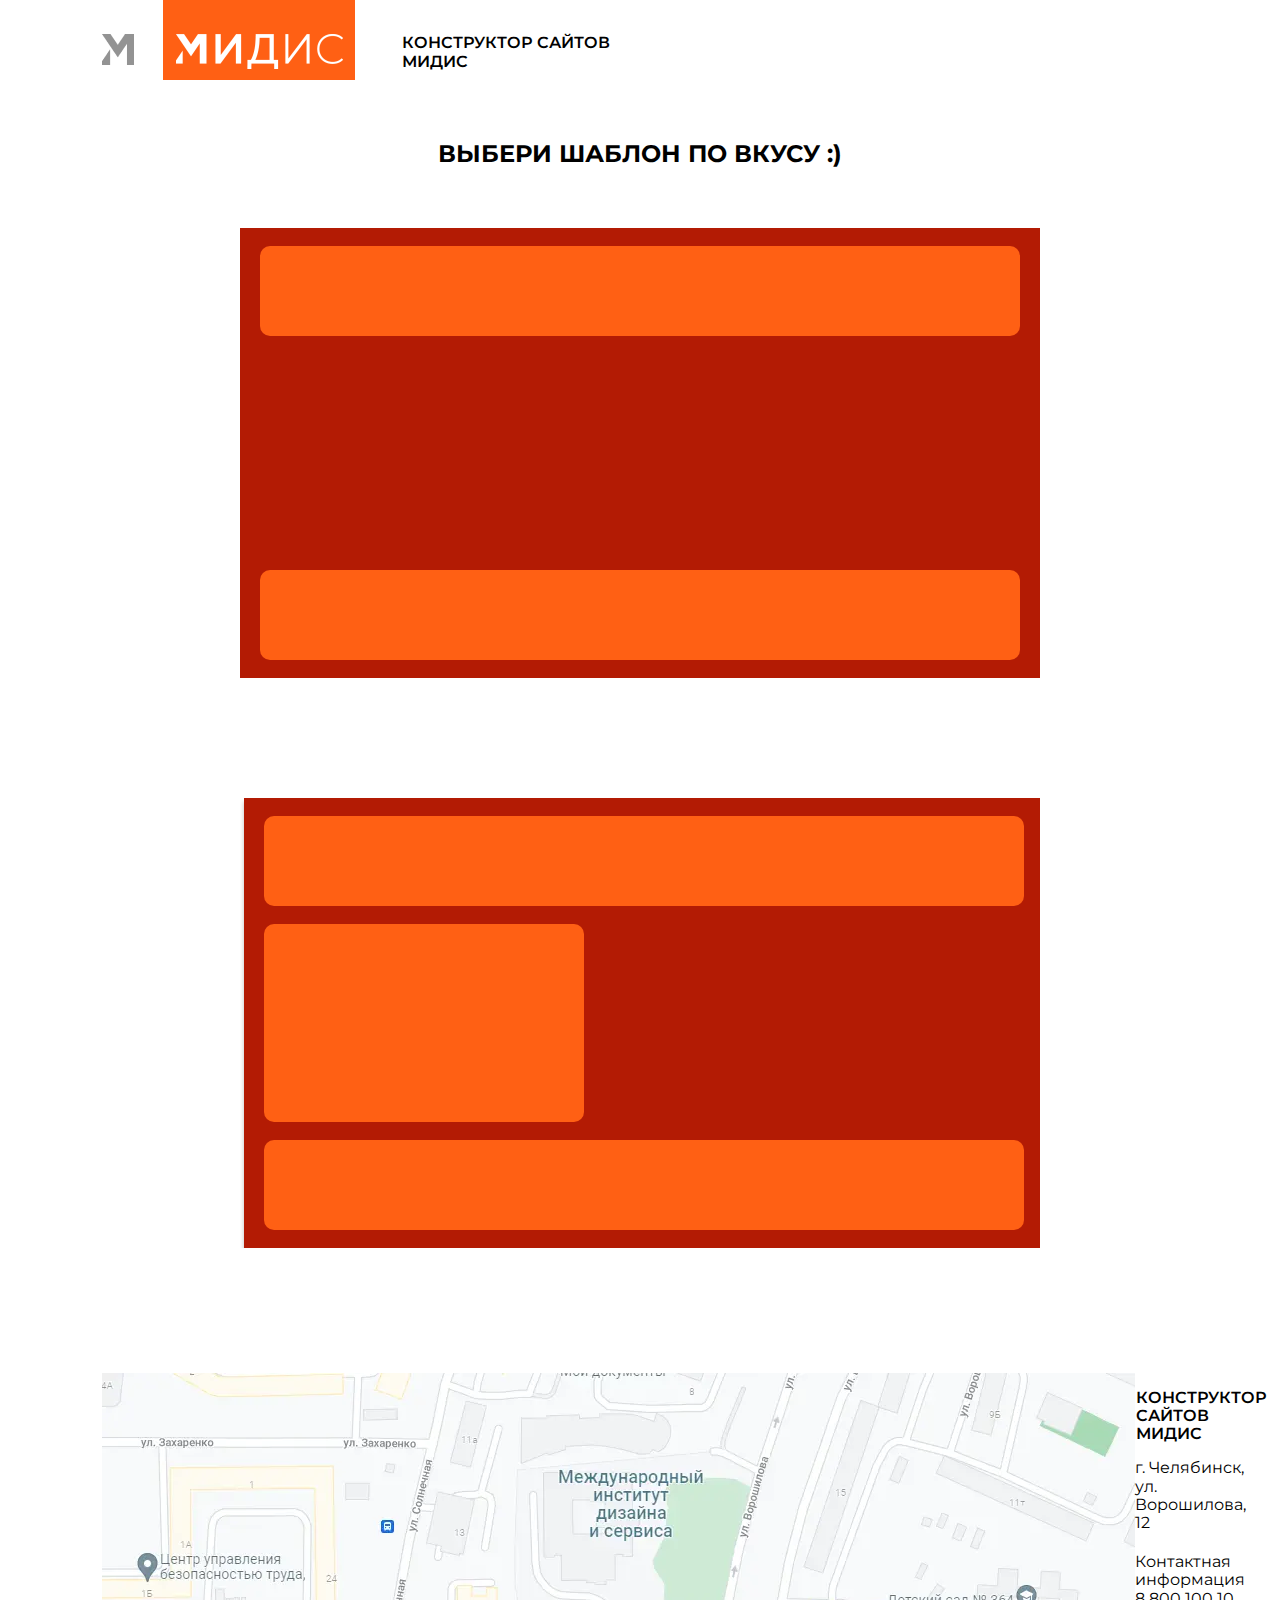
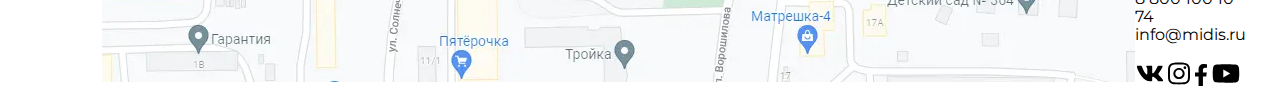
==== commit d2e3c7f7: "Поменял футер для Артура-Семпая" ====
--- a/index.html
+++ b/index.html
@@ -71,23 +71,6 @@
                         </a>
                     </div>
 
-
-                    <div class="template_card">
-                        <a class="template_link" href="template3.html">
-                            <div class="template_card__img">
-                                <div class="templ3_img"></div>
-                            </div>
-                        </a>
-                    </div>
-
-                    <div class="template_card">
-                        <a class="template_link" href="template4.html">
-                            <div class="template_card__img">
-                                <div class="templ4_img"></div>
-                            </div>
-                        </a>
-                    </div>
-
                 </div>
             </div>
             <div class="about_us_section">
@@ -108,13 +91,13 @@
                     Конструктор сайтов МИДиС
                 </p>
                 <div class="footer_div__list">
-                    <ul class="footer_list">
-                        <li>г. Челябинск,</li>
-                        <li class="footer_list__street">ул. Ворошилова, 12</li>
-                        <li>Контактная информация</li>
-                        <li>8 800 100 10 74</li>
-                        <li>info@midis.ru</li>
-                    </ul>
+                    <div class="footer_list">
+                        <adress>г. Челябинск,</adress>
+                        <adress class="footer_list__street">ул. Ворошилова, 12</adress>
+                        <adress>Контактная информация</adress>
+                        <adress>8 800 100 10 74</adress>
+                        <adress>info@midis.ru</adress>
+                    </div>
                 </div>
                 <p class="footer_links">
                     <a href="https://vk.com/my_midis" data-toggle="tooltip" data-placement="top" title="Вконтакте"><img
--- a/CSS/style.css
+++ b/CSS/style.css
@@ -15,6 +15,7 @@
 }
 
 .wrapper{
+  width: 95%;
   display: flex;
   height: 100%;
   flex-direction: column;
@@ -172,7 +173,6 @@
 header{
     min-height: 100px;
     background-color: white;
-    border-bottom: gray 1px solid;
 }
   
   .section {
@@ -239,11 +239,9 @@
 /*Конец раздела Павла, шапка */
 /* Мужской раздел*/
 footer{
-   border-top: gray 1px solid;
     min-height: 300px;
     background-color: white;
     justify-content: center;
-    margin-top: 1px solid grey;
 }
 .template_selection_section{
     text-align: center;
@@ -259,21 +257,21 @@
   font-weight: 600;
   line-height: 1.14;
   text-transform: uppercase;
-  max-width: 40px;
-  margin-left: 40px;
-}
-.footer_logo__img{
-  margin-right: 20px;
-  width: 75px;
-}
+  max-width: 30px;
+  margin-left: 1px;
+}
+
 .footer_list{
+  display: flex;
   list-style-type: none;
+  flex-wrap: wrap;
+  flex-direction: column;
 }
 .footer_list__street{
   padding-bottom: 20px;
 }
 .footer_links{
-  margin-left: 40px;
+  margin-left: 1px;
 }
 
 @media (max-width:1440px){
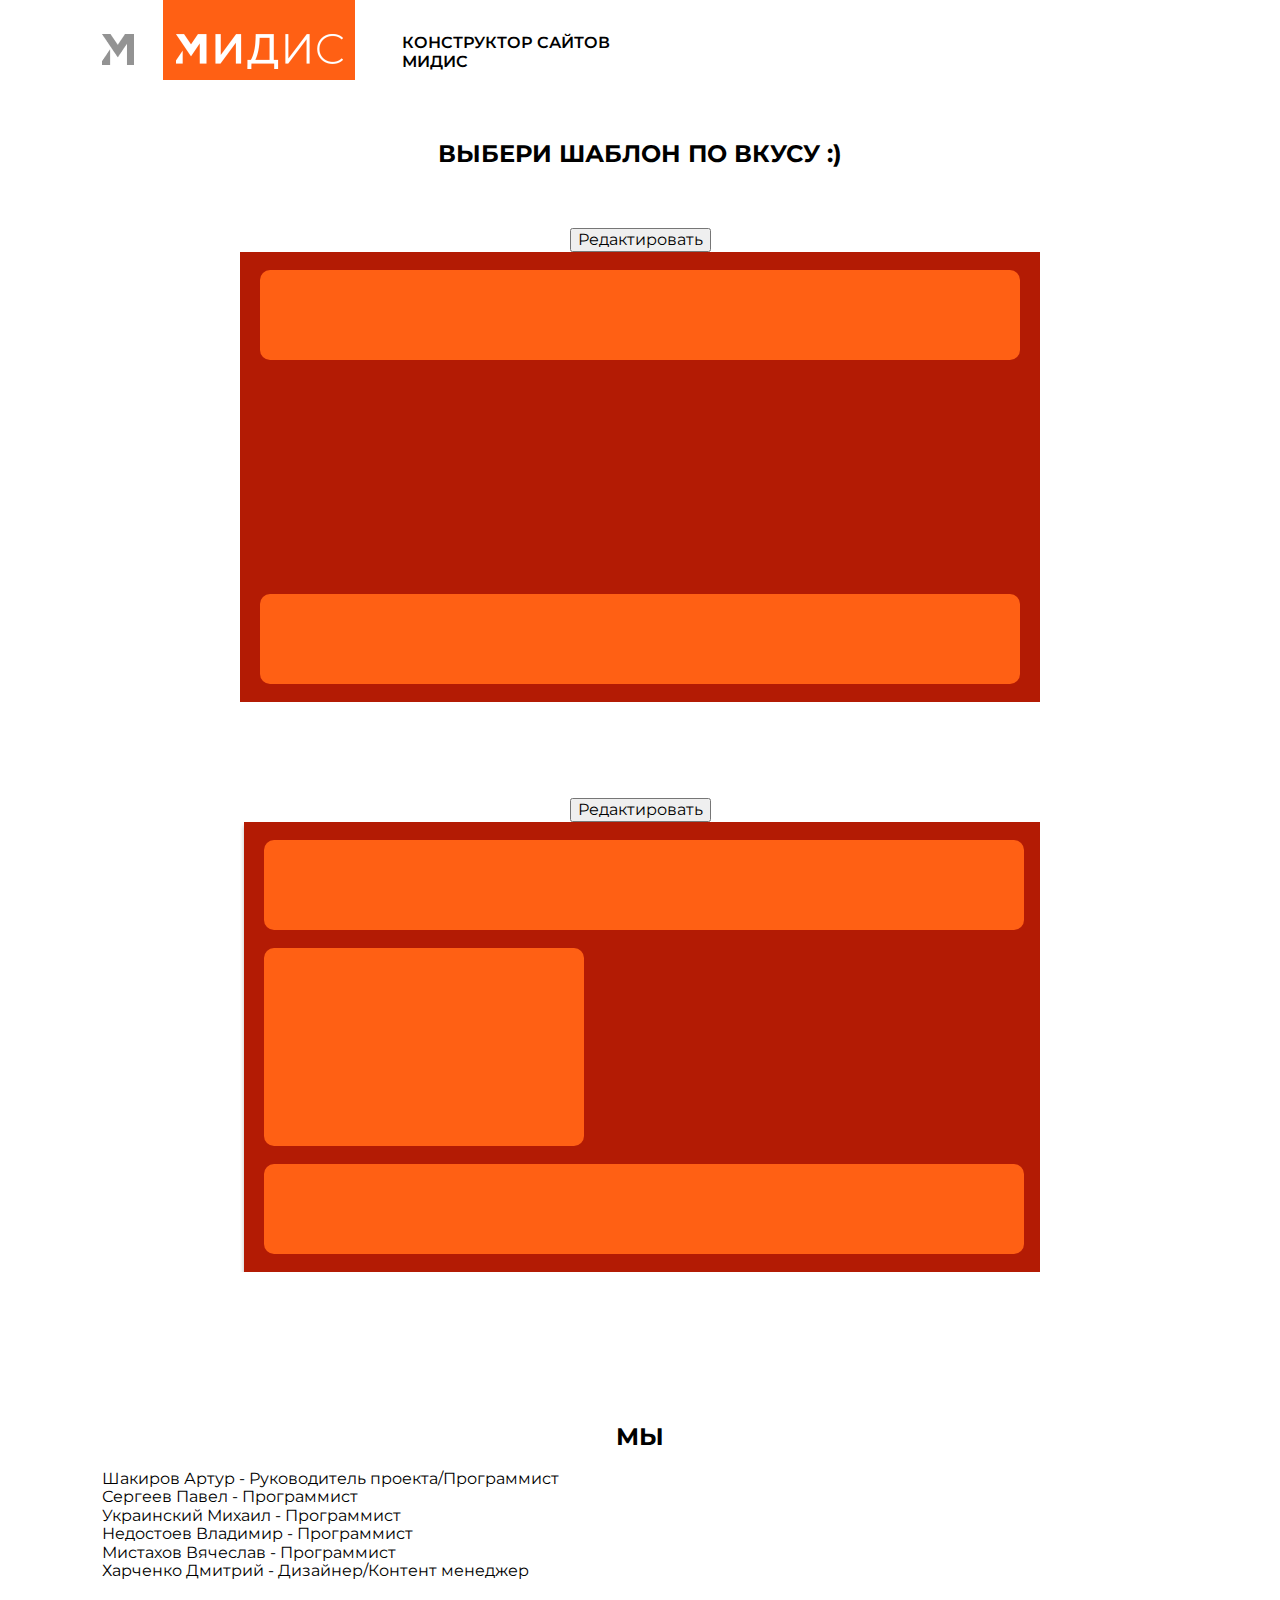
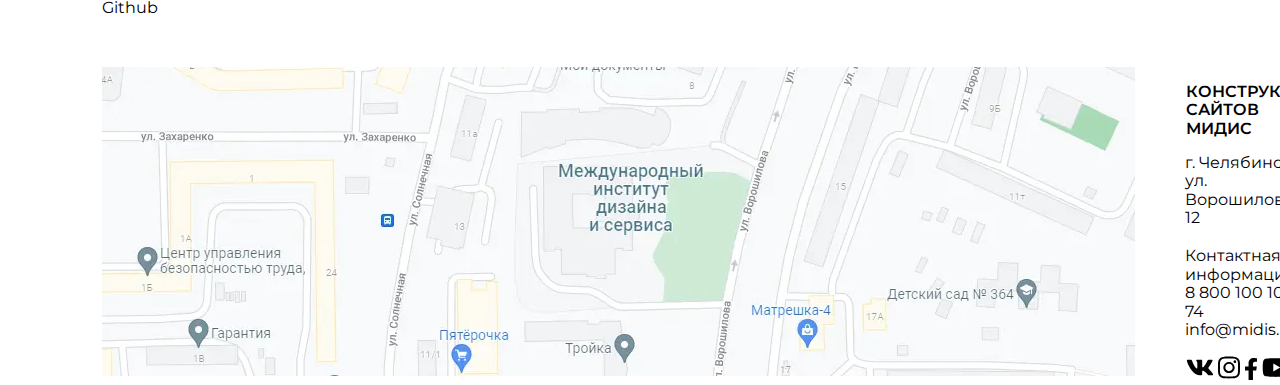
==== commit 4a7862f2: "Мы" ====
--- a/index.html
+++ b/index.html
@@ -22,6 +22,7 @@
     <link rel="stylesheet" href="CSS/normalize.css">
     <link rel="stylesheet" href="CSS/style.css">
     <link rel="icon" type="image/icon" sizes="16x16" href="icons/favicons.png">
+    <script type="text/javascript" defer src="js/style.js"></script>
     <title>Конструктор сайтов МИДИС</title>
 </head>
 
@@ -54,7 +55,8 @@
                 <h2 class="template_section__text">ВЫБЕРИ ШАБЛОН ПО ВКУСУ :)</h2>
                 <div class="templates">
 
-                    <div class="template_card">
+                    <div class="template_card temp1">
+                        <a href="template1.html"><button class="button_style button_temp button_temp1">Редактировать</button></a>
                         <a class="template_link" href="template1.html">
                             <div class="template_card__img">
                                 <div class="templ1_img"></div>
@@ -63,7 +65,8 @@
                     </div>
 
 
-                    <div class="template_card">
+                    <div class="template_card temp2">
+                        <a href="template2.html"><button class="button_style button_temp button_temp2">Редактировать</button></a>
                         <a class="template_link" href="template2.html">
                             <div class="template_card__img">
                                 <div class="templ2_img"></div>
@@ -74,9 +77,15 @@
                 </div>
             </div>
             <div class="about_us_section">
-                <h2 class="about_us__text">МЫ</h2>
-                <div>
-                    секция о нас в разработке
+                <h2 class="about_us__title">МЫ</h2>
+                <div class="about_us_text__wrapper">
+                    <div>Шакиров Артур - Руководитель проекта/Программист<a href="https://github.com/ArthurShakirov125"><img style="width: 20px;" src="img/github-icon.png" alt=""></a></div>
+                    <div>Сергеев Павел - Программист <a href="https://github.com/1KibernetiK1"><img style="width: 20px;" src="img/github-icon.png" alt=""></a></div>
+                    <div>Украинский Михаил - Программист <a href="https://github.com/maikl7402"><img style="width: 20px;" src="img/github-icon.png" alt=""></a></div>
+                    <div>Недостоев Владимир - Программист <a href="https://github.com/Volodya174Che"><img style="width: 20px;" src="img/github-icon.png" alt=""></a></div>
+                    <div>Мистахов Вячеслав - Программист <a href="https://github.com/kastet228?tab=repositories"><img style="width: 20px;" src="img/github-icon.png" alt=""></a></div>
+                    <div>Харченко Дмитрий - Дизайнер/Контент менеджер <a href="https://github.com/Dimo4ka174"><img style="width: 20px;" src="img/github-icon.png" alt=""></a></div>
+                    <div><br>Github <a href="https://github.com/ArthurShakirov125/CommandProjectPI-225"><img style="width: 20px;" src="img/github-icon.png" alt=""></a></br></div>
                 </div>
             </div>
         </main>
--- a/CSS/style.css
+++ b/CSS/style.css
@@ -104,6 +104,10 @@
     padding-bottom: 5px;
     flex-wrap: wrap;
 }
+.template_card_wrapper{
+  position: absolute;
+  background-color: cornsilk;
+}
 .template_section__text{
     padding-top: 20px;
     margin-bottom: 60px;
@@ -114,6 +118,10 @@
   
     margin-bottom: 120px;
     background-color: white;
+    transition: 0.5s;
+}
+.template_card:hover{
+  opacity: 0.5;
 }
 .template_link{
   text-decoration: none;
@@ -161,12 +169,13 @@
 
  /* ------ Секция о нас -*/
 .about_us_section{
-    background-color: tomato;
-    display: none;
-}
-.about_us__text{
-    text-align: center;
-}
+  margin: 50px;
+}
+
+.about_us__title{
+  text-align: center;
+}
+
 /* Конец раздела Артура, контент в центре с шаблонами */
 
 /* Раздел Павла, шапка */
@@ -253,6 +262,10 @@
     margin-right: 50px;
 }
 
+.map{
+  margin-right: 50px;
+}
+
 .footer_logo{
   font-weight: 600;
   line-height: 1.14;
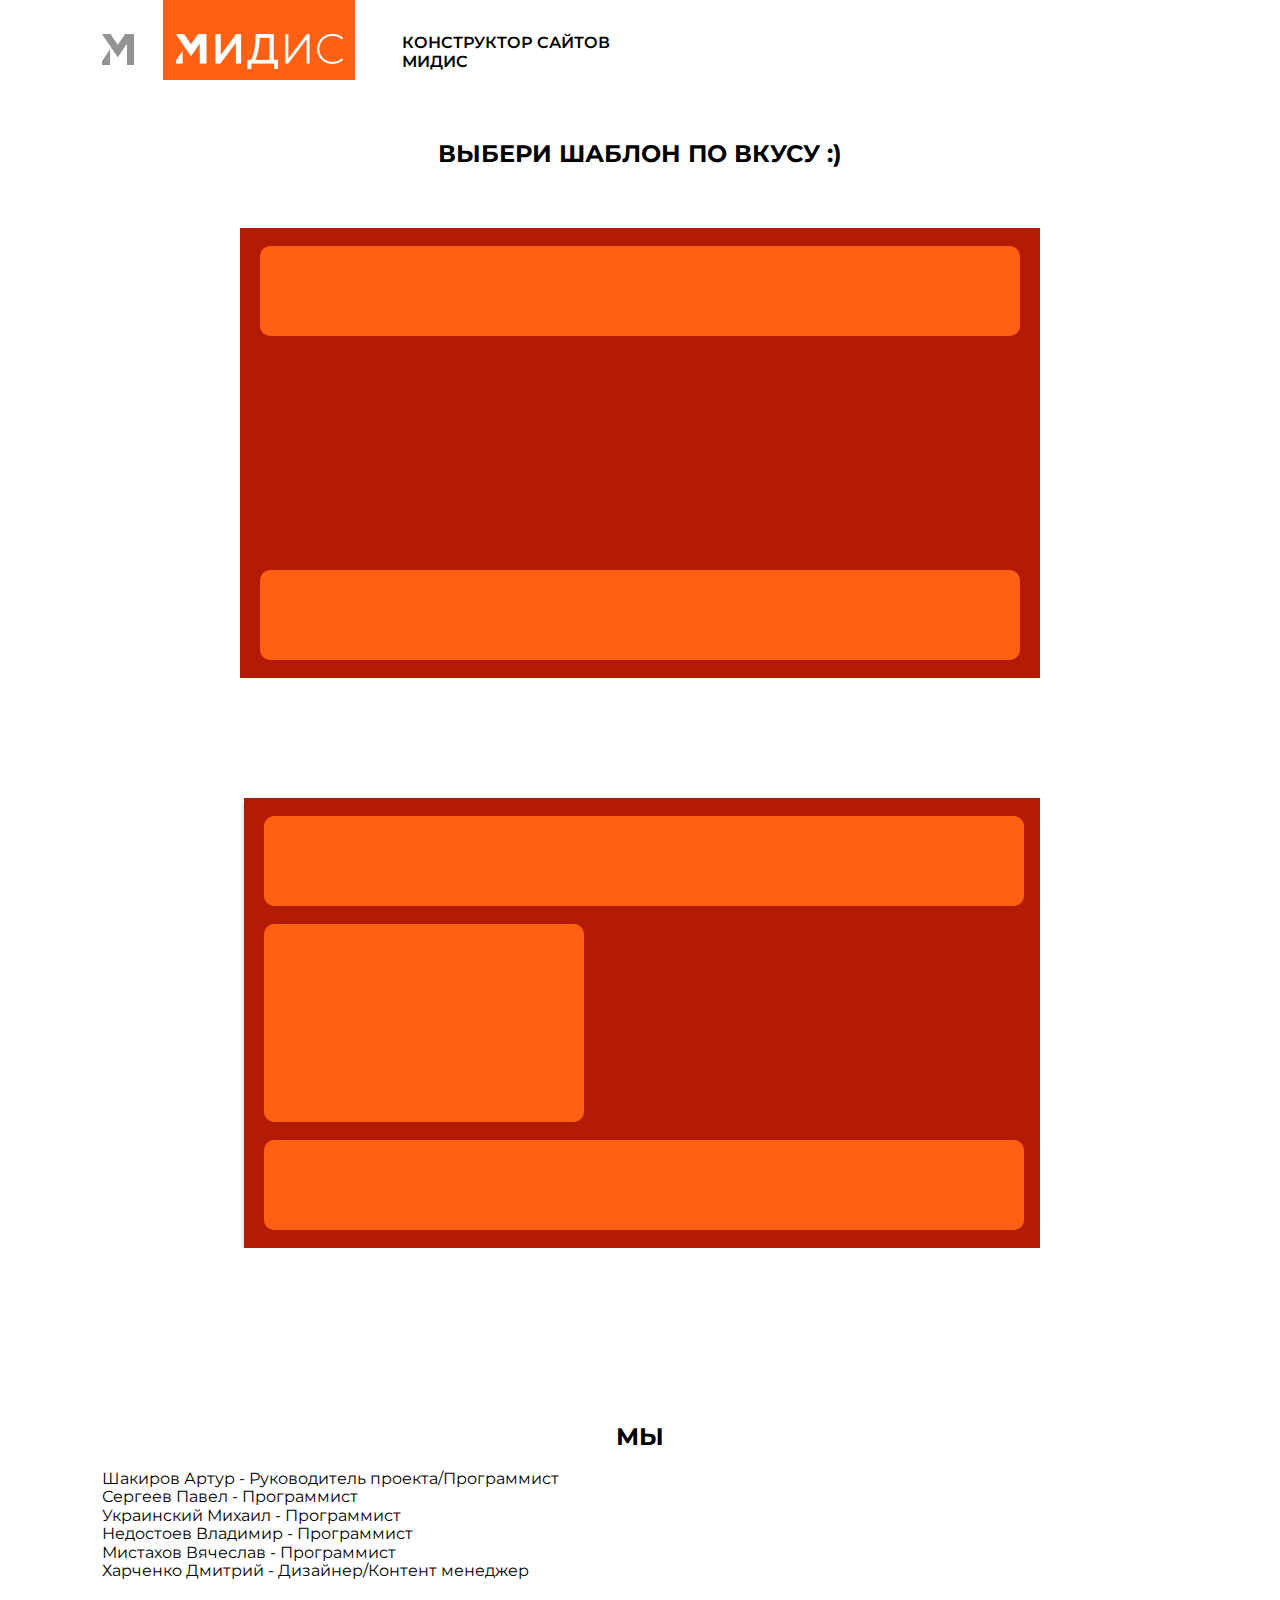
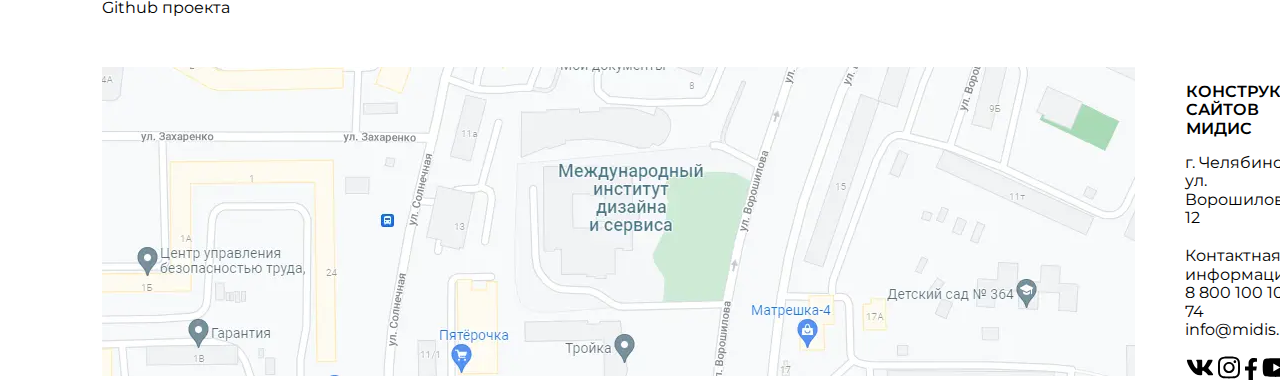
==== commit 4e8199aa: "Исправил мы и адаптивность у оносного сайта" ====
--- a/index.html
+++ b/index.html
@@ -79,13 +79,13 @@
             <div class="about_us_section">
                 <h2 class="about_us__title">МЫ</h2>
                 <div class="about_us_text__wrapper">
-                    <div>Шакиров Артур - Руководитель проекта/Программист<a href="https://github.com/ArthurShakirov125"><img style="width: 20px;" src="img/github-icon.png" alt=""></a></div>
+                    <div>Шакиров Артур - Руководитель проекта/Программист <a href="https://github.com/ArthurShakirov125"><img style="width: 20px;" src="img/github-icon.png" alt=""></a></div>
                     <div>Сергеев Павел - Программист <a href="https://github.com/1KibernetiK1"><img style="width: 20px;" src="img/github-icon.png" alt=""></a></div>
                     <div>Украинский Михаил - Программист <a href="https://github.com/maikl7402"><img style="width: 20px;" src="img/github-icon.png" alt=""></a></div>
                     <div>Недостоев Владимир - Программист <a href="https://github.com/Volodya174Che"><img style="width: 20px;" src="img/github-icon.png" alt=""></a></div>
                     <div>Мистахов Вячеслав - Программист <a href="https://github.com/kastet228?tab=repositories"><img style="width: 20px;" src="img/github-icon.png" alt=""></a></div>
                     <div>Харченко Дмитрий - Дизайнер/Контент менеджер <a href="https://github.com/Dimo4ka174"><img style="width: 20px;" src="img/github-icon.png" alt=""></a></div>
-                    <div><br>Github <a href="https://github.com/ArthurShakirov125/CommandProjectPI-225"><img style="width: 20px;" src="img/github-icon.png" alt=""></a></br></div>
+                    <div><br>Github проекта <a href="https://github.com/ArthurShakirov125/CommandProjectPI-225"><img style="width: 20px;" src="img/github-icon.png" alt=""></a></br></div>
                 </div>
             </div>
         </main>
--- a/CSS/style.css
+++ b/CSS/style.css
@@ -25,6 +25,34 @@
 }
 
 /* Раздел Артура, контент в центре с шаблонами */
+.button_style {
+  border: none;
+  cursor: pointer;
+  text-decoration: none;
+  display: inline-block;
+  padding: 5px 5px;
+  margin-left: 10px;
+  border-radius: 100px;
+  background-image: linear-gradient(
+    45deg,
+    #6ab1d7 0%,
+    #33d9de 50%,
+    #002878 100%
+  );
+  background-position: 100% 0;
+  background-size: 200% 200%;
+  font-family: 'Montserrat', sans-serif;
+  font-size: 16px;
+  font-weight: 300;
+  color: white;
+  box-shadow: 0 8px 16px 0 rgba(0, 40, 120, 0.35);
+  transition: 0.5s;
+  position: relative;
+}
+.button_style:hover {
+  box-shadow: 0 0 0 0 rgba(0, 40, 120, 0);
+  background-position: 0 0;
+}
 .display_none{
   display: none;
 }
@@ -119,9 +147,15 @@
     margin-bottom: 120px;
     background-color: white;
     transition: 0.5s;
-}
-.template_card:hover{
-  opacity: 0.5;
+    position: relative;
+}
+.button_temp{
+  opacity: 0;
+  font-size: 24px;
+  padding: 15px;
+  position: absolute;
+  left:293px;
+  top: 196px;
 }
 .template_link{
   text-decoration: none;
@@ -296,7 +330,7 @@
   }
 }
 
-@media (max-width:1730px){
+@media (max-width:1833px){
   .templates{
     justify-content: center;
   }
